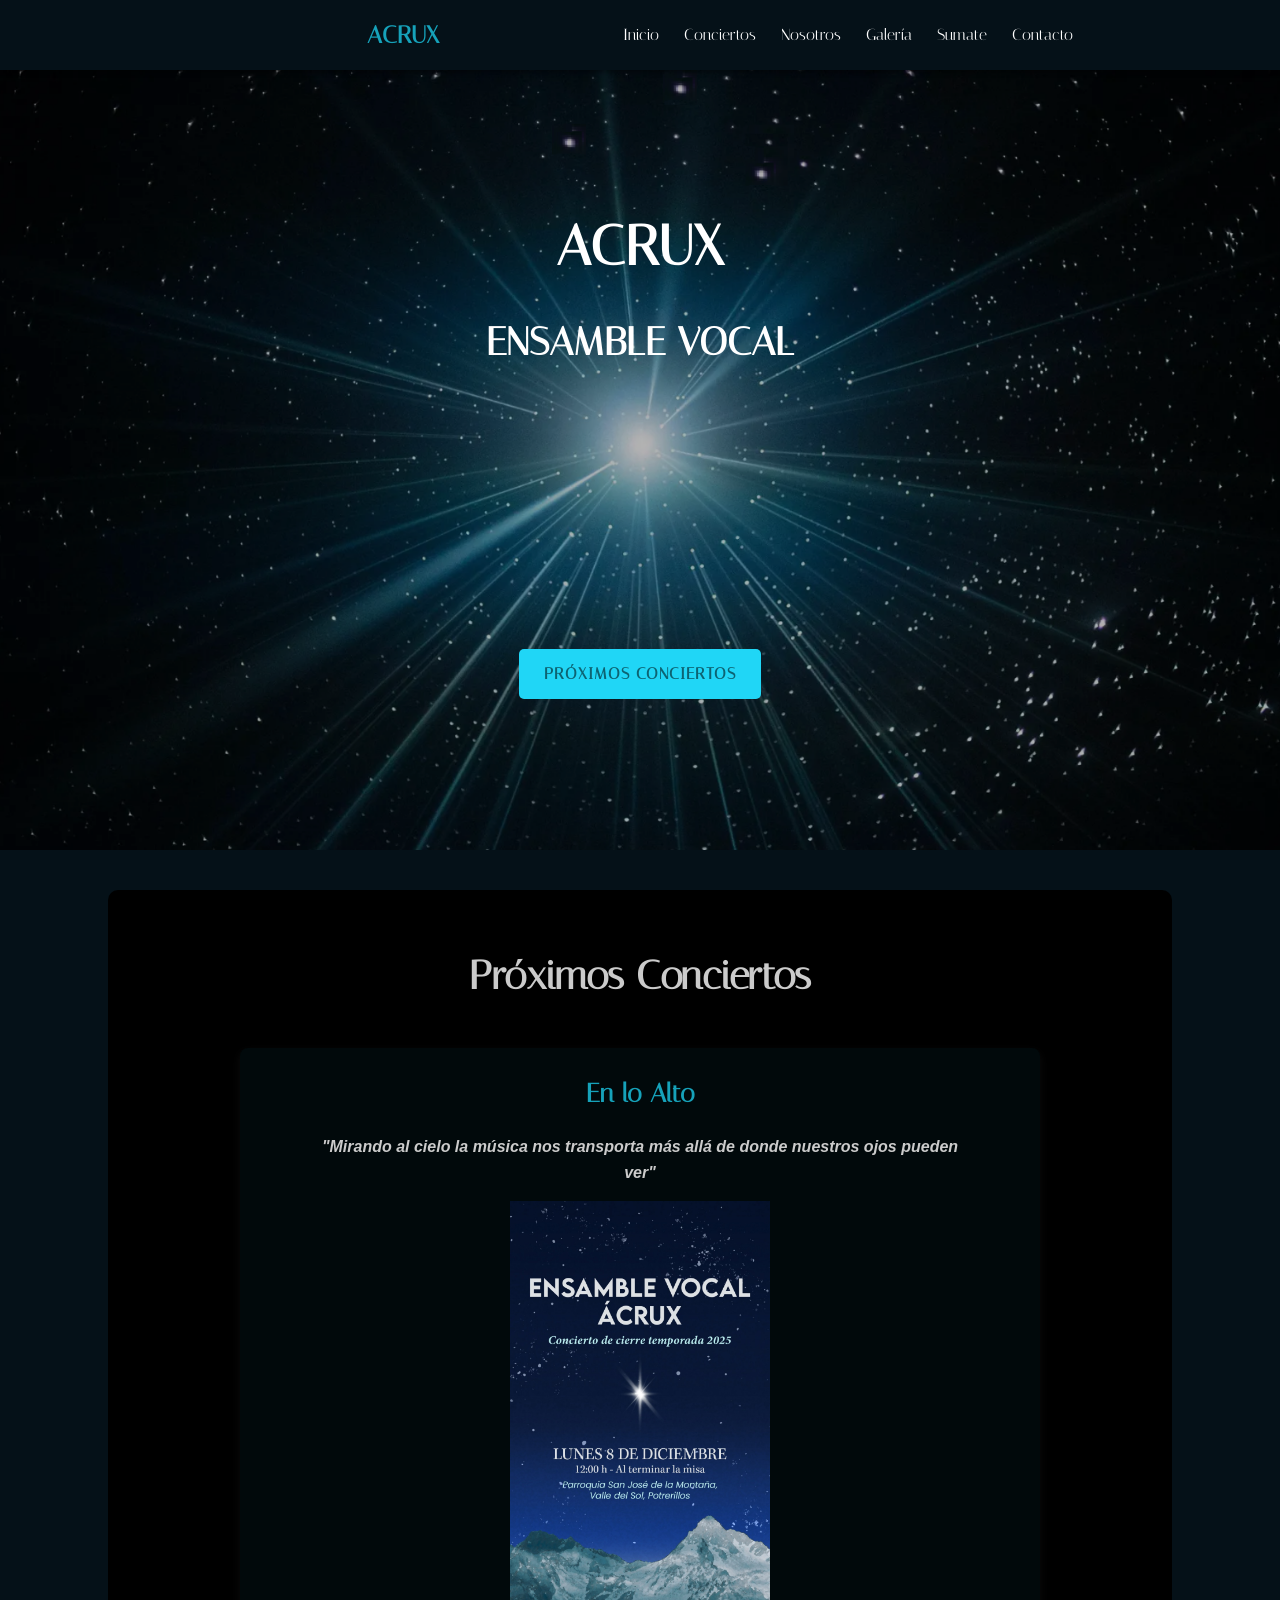
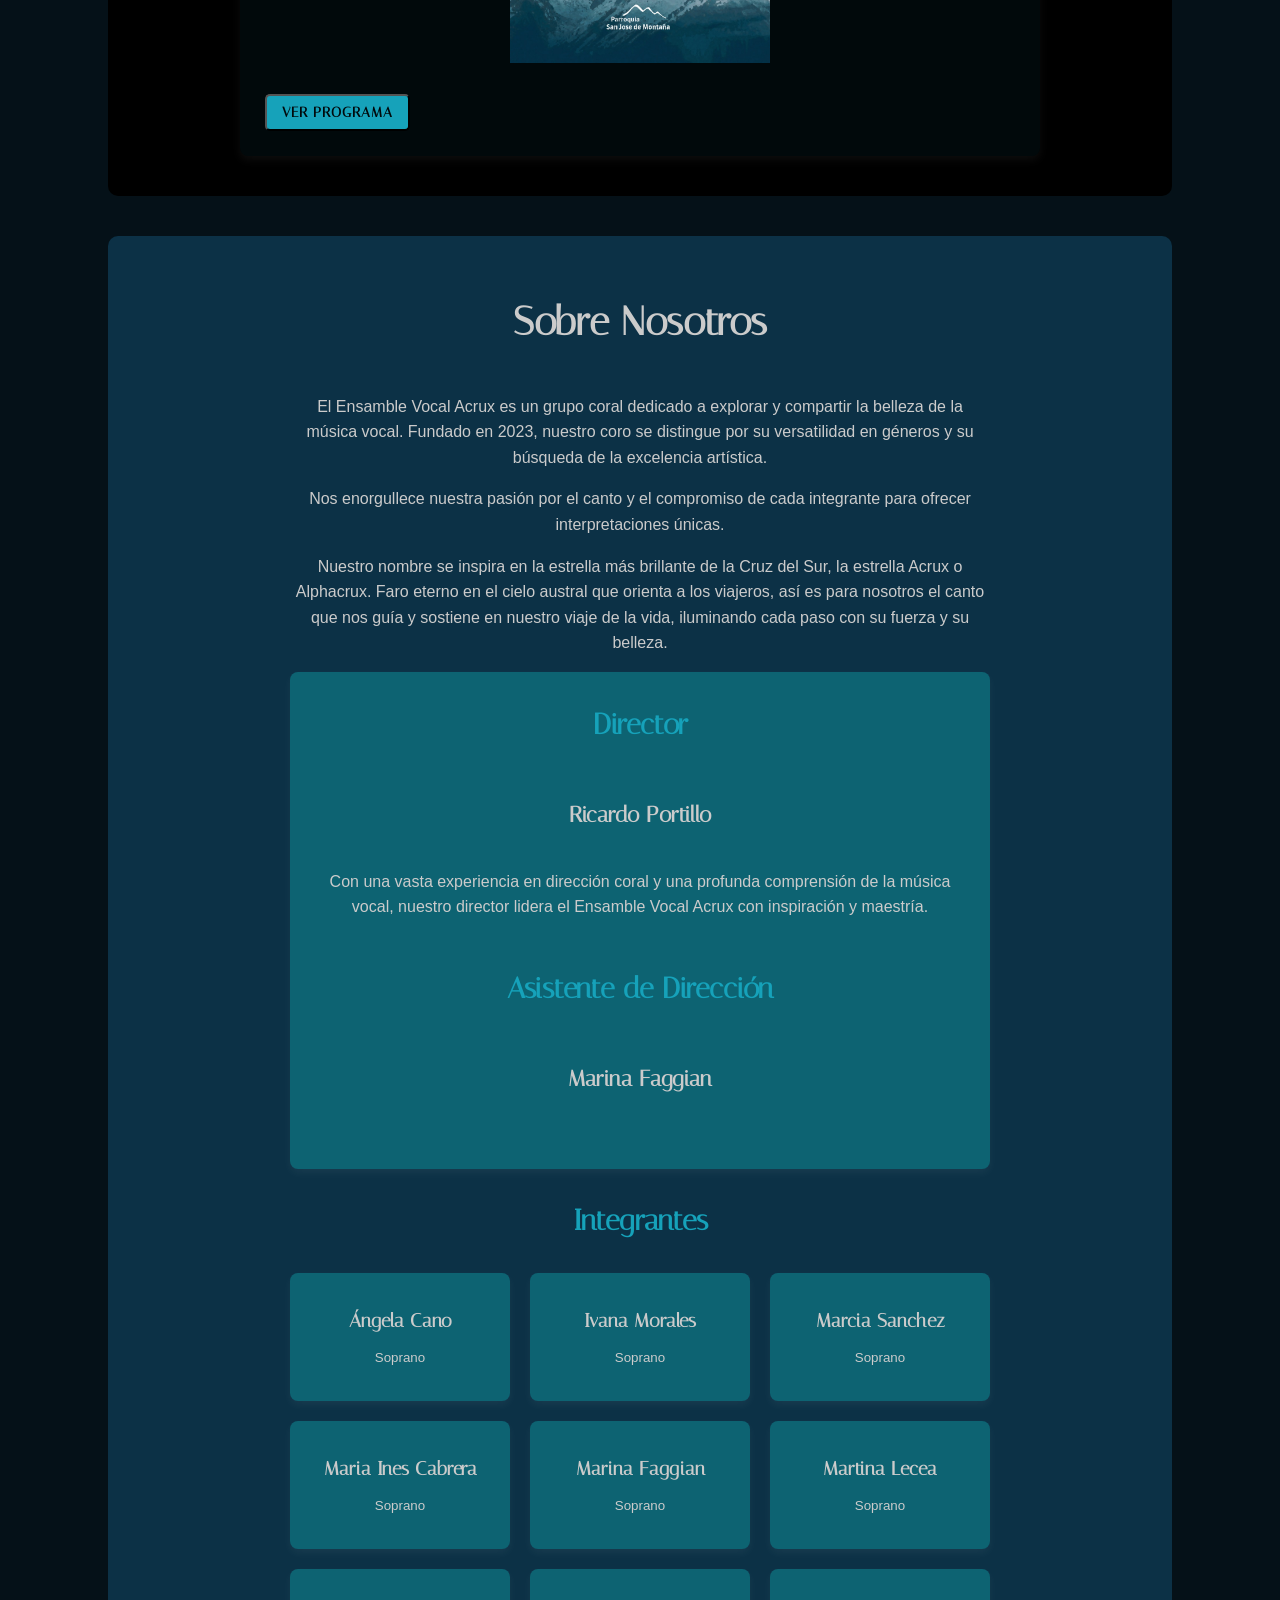
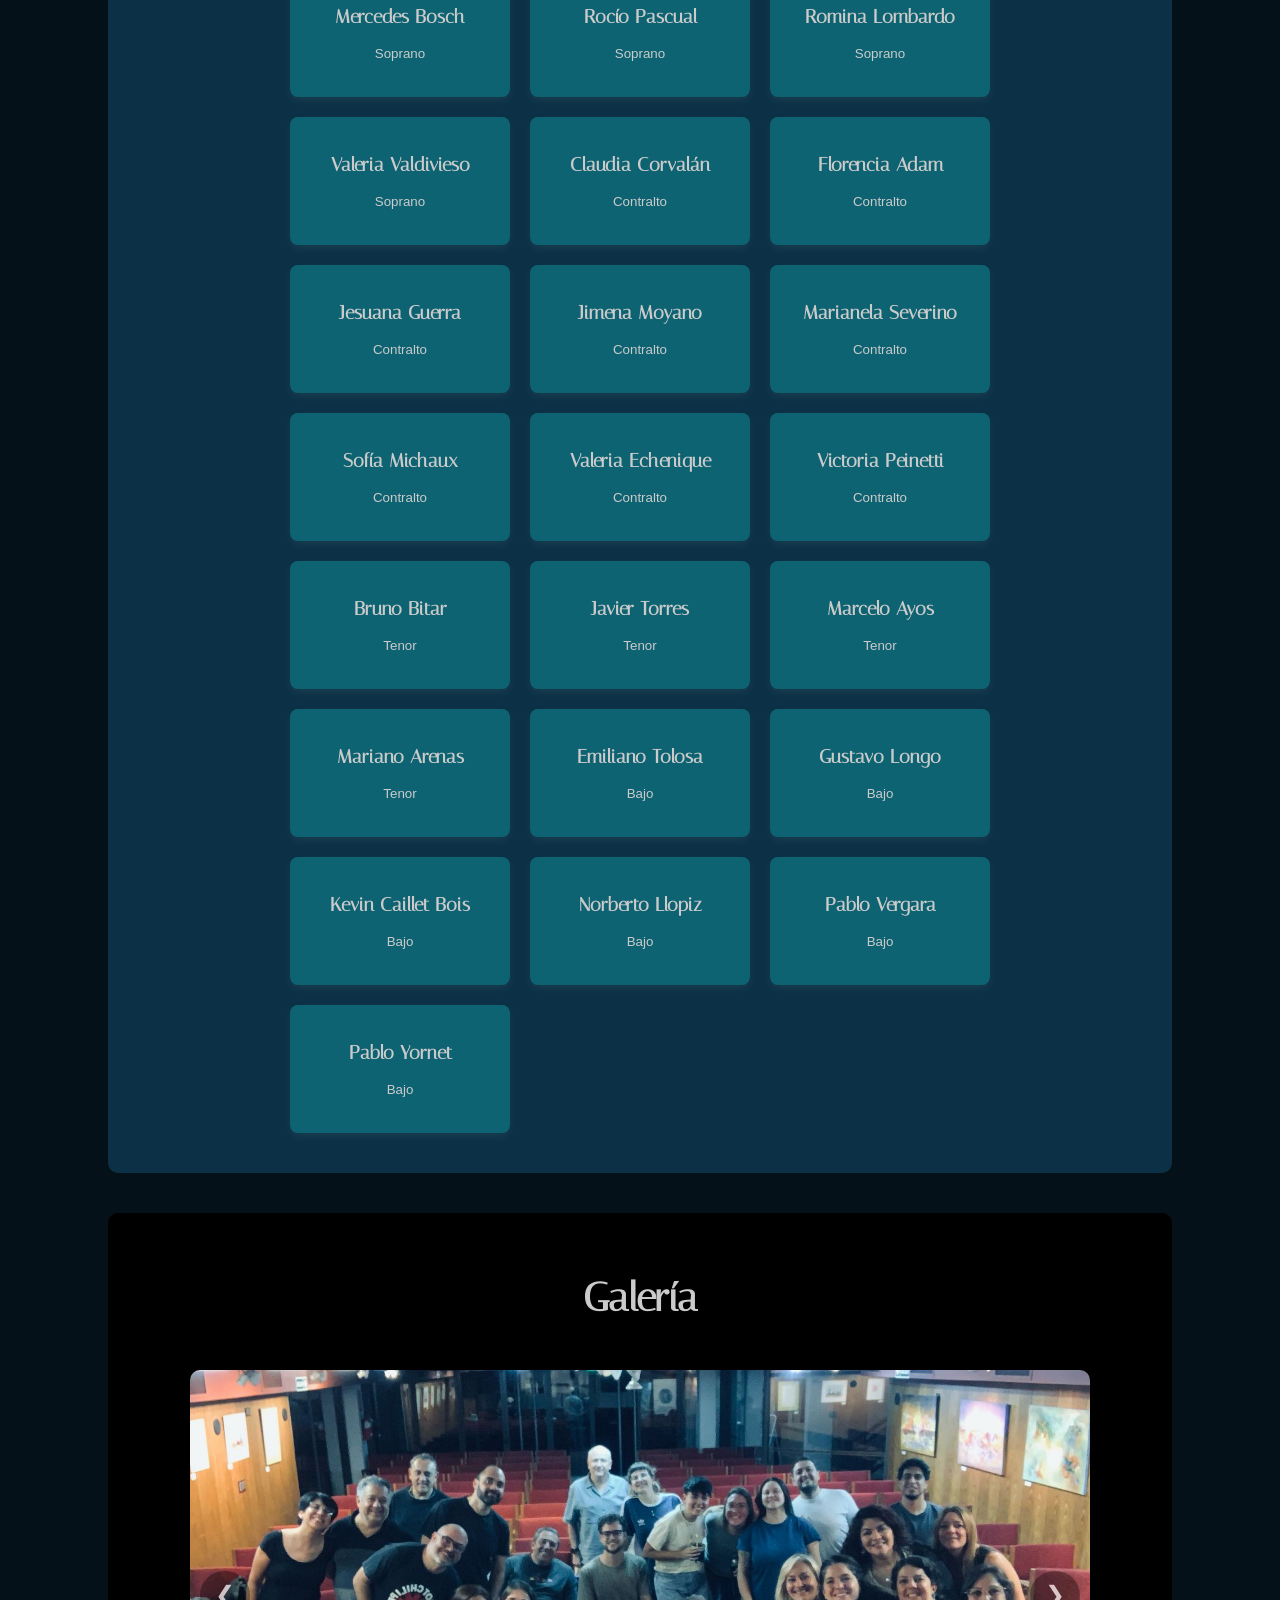
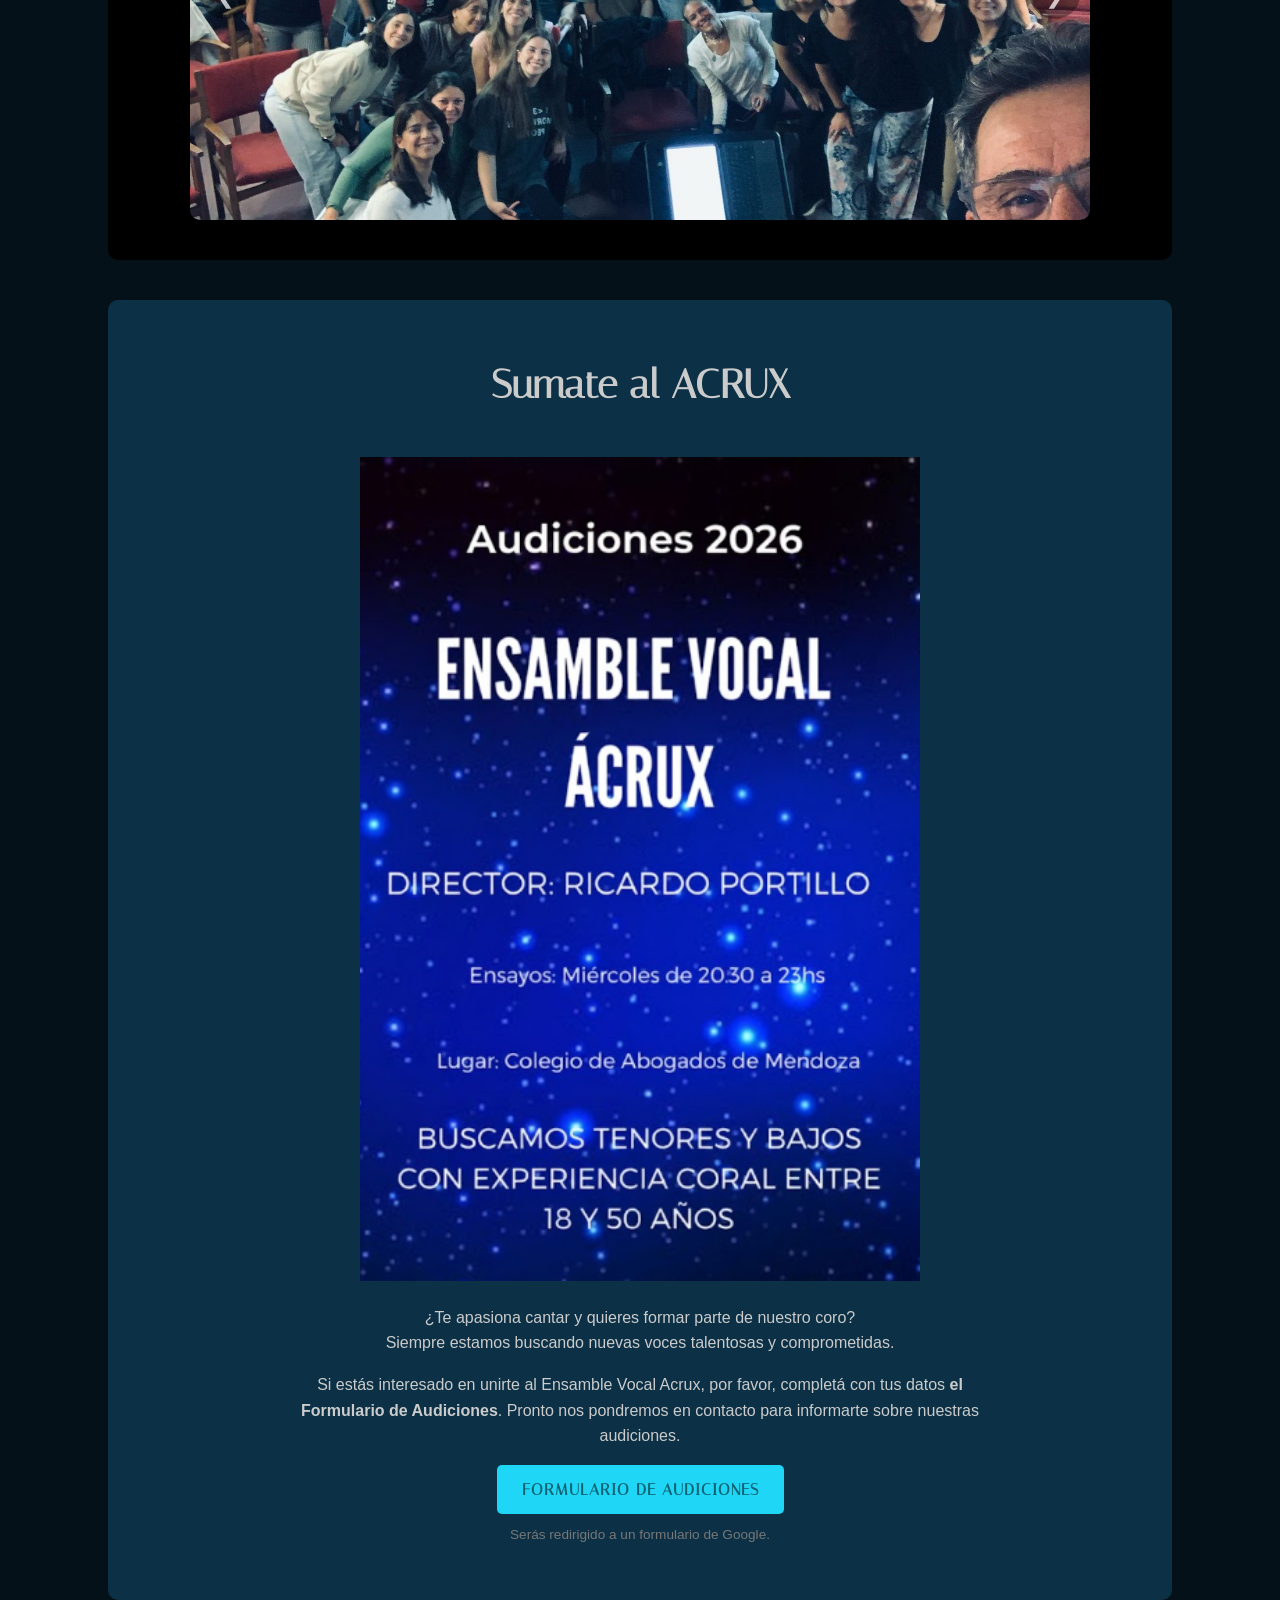
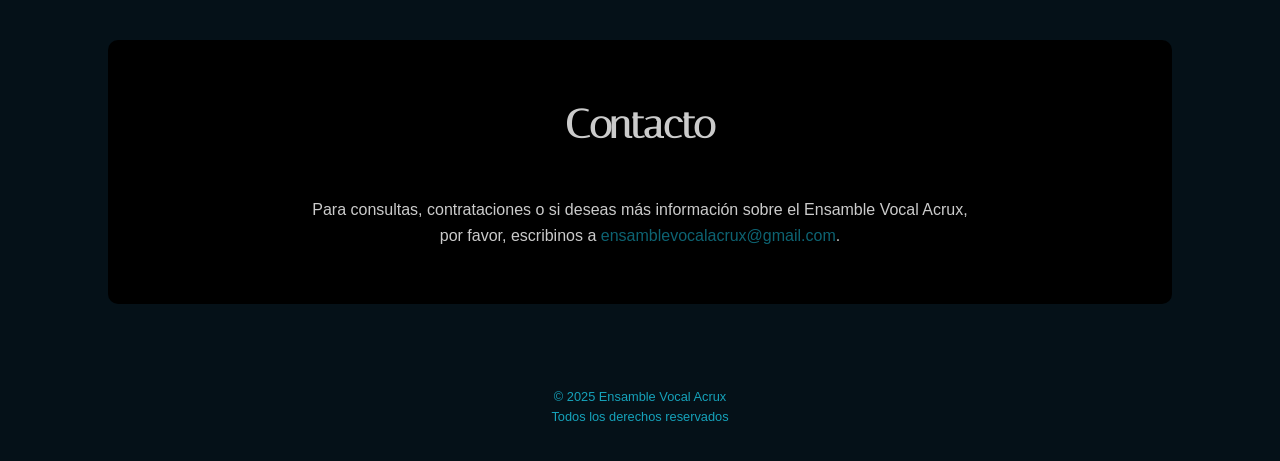
==== index.html @ a70d5f25 "Update index.html texto convocatoria" ====
<!DOCTYPE html>
<html lang="es">

<head>
    <meta charset="UTF-8">
    <meta name="viewport" content="width=device-width, initial-scale=1.0">
    <title>Ensamble Vocal Acrux</title>
    
    <link rel="preconnect" href="https://fonts.googleapis.com">
    <link rel="preconnect" href="https://fonts.gstatic.com" crossorigin>
    <link href="https://fonts.googleapis.com/css2?family=Italiana&display=swap" rel="stylesheet">
    <link rel="preconnect" href="https://fonts.googleapis.com">
    <link rel="preconnect" href="https://fonts.gstatic.com" crossorigin>
    <link
        href="https://fonts.googleapis.com/css2?family=Montserrat:wght@300;400;700&family=Open+Sans:wght@300;400&display=swap"
        rel="stylesheet">
    <link rel="stylesheet" href="https://cdnjs.cloudflare.com/ajax/libs/font-awesome/7.0.0/css/all.min.css" integrity="sha512-DxV+EoADOkOygM4IR9yXP8Sb2qwgidEmeqAEmDKIOfPRQZOWbXCzLC6vjbZyy0vPisbH2SyW27+ddLVCN+OMzQ==" crossorigin="anonymous" referrerpolicy="no-referrer" />
    <link rel="stylesheet" href="style.css">
</head>

<body>
    <header>
        <nav>
            <img src="" width="" alt="">
            <div class="logo">ACRUX</div>
            <ul>
                <li><a href="#inicio">Inicio</a></li>
                <li><a href="#proxConciertos">Conciertos</a></li>
                <li><a href="#sobre-nosotros">Nosotros</a></li>
                <li><a href="#galeria">Galería</a></li>
                <li><a href="#sumate">Sumate</a></li>
                <li><a href="#contacto">Contacto</a></li>
            </ul>
        </nav>
    </header>

    <main>
        <section id="inicio" class="hero">
            <div class="hero-content">
                <h1>ACRUX<br><small><small>ENSAMBLE VOCAL</small></small></h1>
                <div class="espacio"></div>
                <a href="#proxConciertos" class="btn">Próximos Conciertos</a>
            </div>
        </section>

        <a id="proxConciertos"></a>
        <section class="container">
            <h2>Próximos Conciertos</h2>
            <div class="conciertos">
                <div id="conciertos-list">
                    <p>Cargando conciertos...</p>
                </div>
            </div>

        </section>

        <section id="sobre-nosotros" class="container">
            <h2>Sobre Nosotros</h2>

            <div class="about-section">
                <p>El Ensamble Vocal Acrux es un grupo coral dedicado a explorar y compartir la belleza de la música
                    vocal.
                    Fundado en 2023, nuestro coro se distingue por su
                    versatilidad en géneros y su búsqueda de la excelencia artística.</p>
                <p>Nos enorgullece nuestra pasión por el canto y el compromiso de cada integrante para ofrecer
                    interpretaciones únicas.</p>
                <p>Nuestro nombre se inspira en la estrella más brillante de la Cruz del Sur, la estrella Acrux o Alphacrux. Faro eterno en el cielo austral que orienta a los viajeros, así es para nosotros el canto que nos guía y sostiene en nuestro viaje de la vida, iluminando cada paso con su fuerza y su belleza.</p>
                
                <div class="director-info">
                    <h3>Director</h3>
                    <p class="director-name">Ricardo Portillo</p>
                    <p>Con una vasta experiencia en dirección coral y una profunda comprensión de la música vocal,
                        nuestro director lidera el Ensamble Vocal Acrux con inspiración y maestría.</p>
                    <h3>Asistente de Dirección</h3>
                    <p class="director-name">Marina Faggian</p>
                    <p></p>
                </div>
            </div>

            <div class="about-section">
                <h3>Integrantes</h3>
                <div class="members-grid">

                </div>
            </div>
        </section>
        <section id="galeria" class="container">
            <h2>Galería</h2>
            <div class="carousel-container">
                <div class="carousel-slide">
                    <img src="images/galeria/coro3.jpeg" alt="Imagen 1">                    
                    <img src="images/galeria/coro0.jpg" alt="Imagen 2">
                    <img src="images/galeria/coro1.jpeg" alt="Imagen 3">
                    <img src="images/galeria/coro2a.jpg" alt="Imagen 4">
                    <img src="images/galeria/coro2b.jpg" alt="Imagen 5">
                    <img src="images/galeria/coro4.jpeg" alt="Imagen 6">                    
                    <img src="images/galeria/coro5.jpeg" alt="Imagen 7">
                    <img src="images/galeria/coro6.jpeg" alt="Imagen 8">
                    <img src="images/galeria/coro7.jpeg" alt="Imagen 9">
                    <img src="images/galeria/coro8.jpeg" alt="Imagen 10">
                    <img src="images/galeria/coro9.jpeg" alt="Imagen 11">
                    <img src="images/galeria/coro10.jpeg" alt="Imagen 12">
                    <img src="images/galeria/coro11.jpeg" alt="Imagen 13">
                    <img src="images/galeria/coro12.jpeg" alt="Imagen 14">
                    <img src="images/galeria/coro13.jpg" alt="Imagen 15">
                    <img src="images/galeria/coro14.jpg" alt="Imagen 16">
                </div>
                <button class="carousel-btn prev" aria-label="Anterior">&#10094;</button>
                <button class="carousel-btn next" aria-label="Siguiente">&#10095;</button>
            </div>
        </section>

        <section id="sumate" class="container">
            <h2>Sumate al ACRUX</h2>
            <div class="sumate">
                <div>
                    <img class="sumateConvImg" src="images/convocatorias/audiciones2026.2.png" alt="">
                    <p>¿Te apasiona cantar y quieres formar parte de nuestro coro? <br> Siempre estamos buscando nuevas
                        voces talentosas y comprometidas.</p>
                    <p>Si estás interesado en unirte al Ensamble Vocal Acrux, por favor, completá con tus datos <strong>el Formulario de
                        Audiciones</strong>. Pronto nos pondremos en contacto para informarte sobre nuestras audiciones.</p>                    
                    <a href="https://docs.google.com/forms/d/e/1FAIpQLSfHBq6HqZHbCFCKR9IESRVIc3D430a1etMzOOcEUjdro60svQ/viewform?usp=preview"
                        target="_blank" class="btn contact-btn">Formulario de
                        Audiciones</a>
                    <p class="small-text">Serás redirigido a un formulario de Google.</p>
                </div>
            </div>

        </section>

        <section id="contacto" class="container">
            <h2>Contacto</h2>
            <div class="contactoContenido">
                <p>Para consultas, contrataciones o si deseas más información sobre el Ensamble Vocal Acrux, <br>por
                    favor,
                    escribinos a <a href="mailto:ensamblevocalacrux@gmail.com">ensamblevocalacrux@gmail.com</a>.</p>
                <!--
                <p>Seguinos en <i class="fa-brands fa-square-instagram"></i> <a href="https://www.instagram.com/acrux.mendoza/" target="_blank">Instagram</a></p>
                -->
            </div>

        </section>
    </main>

    <footer>
        <p>© 2025 Ensamble Vocal Acrux <br>Todos los derechos reservados</p>
    </footer>

    <script src="script.js"></script>
</body>

</html>
---- style.css ----
/* Estilos Generales y Reset (mantener los mismos del anterior) */
:root {
    --primary-color: #0d6372; /* Azul oscuro */
    --secondary-color: #16A2BA; /* Azul medio */
    --accent-color: #20d6f6; /* Azul claro para detalles */
    --text-color: rgb(203, 203, 203);
    --light-gray: #0c3146;
    --background: #051118;
    --white: #01090b;
}

html {
    scroll-behavior: smooth;
}

body {
    font-family: 'Montserral', sans-serif;
    margin: 0;
    padding: 0;
    line-height: 1.6;
    color: var(--text-color);
    background-color: var(--background);
}

h1, h2, h3 {
    /*font-family: 'Montserrat', sans-serif;*/
    font-family: "Italiana", sans-serif;
    font-weight: 600;
    font-style: normal;
    /*color: var(--primary-color);*/
    margin-bottom: 0.8em;
}

h1 { font-size: 2.8em; }
h2 { font-size: 2.2em; }
h3 { font-size: 1.6em; }

a {
    color: var(--primary-color);
    text-decoration: none;
    transition: color 0.3s ease;
}

a:hover {
    color: var(--accent-color);
}

.container {
    width: 80%;
    margin: 40px auto;
    padding: 20px 20px 40px;
    max-width: 1200px;
    background-color: black;
    border-radius: 10px;
}

/* Header y Navegación */
header {
    font-family: "Italiana", sans-serif;
    font-weight: 400;
    font-style: normal;
    background-color: var(--background);
    padding: 1em 0;
    position: sticky;
    top: 0;
    z-index: 1000;
    box-shadow: 0 2px 5px rgba(0,0,0,0.4);
}

nav {
    display: flex;
    justify-content: space-around;
    align-items: center;
    width: 80%;
    margin: 0 auto;
    max-width: 1200px;
}

.logo {
    font-family: 'Italiana', sans-serif;
    font-weight: 700;
    font-size: 1.5em;
    color: var(--secondary-color);
}

nav ul {
    list-style: none;
    margin: 0;
    padding: 0;
    display: flex;
}

nav ul li {
    margin-left: 25px;
}

nav ul li a {
    color: white;
    font-weight: 400;
    padding: 5px 0;
    position: relative;
}

nav ul li a::after {
    content: '';
    position: absolute;
    width: 0;
    height: 2px;
    background: var(--accent-color);
    left: 0;
    bottom: -5px;
    transition: width 0.3s ease-in-out;
}

nav ul li a:hover::after {
    width: 100%;
}

/* Hero Section */
.hero {
    background: url(images/Estrella1.png) no-repeat center center/cover; /* Reemplaza con tu imagen de fondo */
    color: white;
    text-align: center;
    padding: 20px 40px 40px;
    height: 80vh; /* Ocupa el 80% de la altura de la ventana */
    display: flex;
    align-items: center;
    justify-content: center;
    position: relative;
}

.hero .espacio {
    height: 15rem;
}

.hero::before {
    content: '';
    position: absolute;
    top: 0;
    left: 0;
    right: 0;
    bottom: 0;
    background: rgba(0,0,0,0.3); /* Oscurece la imagen para que el texto resalte */
    z-index: 1;
}

.hero-content {
    position: relative;
    z-index: 2;
    max-width: 800px;
}

.hero h1 {
    font-size: 3.5em;
    margin: 0 0 0.5em;
}

.hero p {
    font-size: 1.3em;
    margin-bottom: 1.5em;
    color: var(--white);
}

.btn {
    font-family: "Italiana", sans-serif;
    font-weight: 600;
    font-style: normal;
    display: inline-block;
    background-color: var(--accent-color);
    color: var(--primary-color);
    padding: 12px 25px;
    border-radius: 5px;
    transition: background-color 0.3s ease, transform 0.2s ease;
    
    text-transform: uppercase;
    letter-spacing: 1px;
}

.btn:hover {
    background-color: var(--white);
    transform: translateY(-2px);
}

/* Secciones de Contenido */
section {
    padding: 60px;
}

section:nth-child(even) { /* Estilo para secciones pares */
    background-color: var(--light-gray);
}

section h2 {
    text-align: center;
    margin-bottom: 40px;
    font-size: 2.5em;
}

/* --- Sobre Nosotros --- */
#sobre-nosotros {
    text-align: center;
}

.about-section {
    /*margin-top: 50px;*/
    text-align: center;
    padding: 0 60px;
    max-width: 700px;
    margin: auto;
}

.about-section h3 {
    font-size: 1.8em;
    margin-bottom: 30px;
    color: var(--secondary-color);
}

.director-info {
    display: flex;
    flex-direction: column;
    align-items: center;
    max-width: 700px;
    margin: 0 auto 0px auto;
    padding: 0 20px 20px;
    background-color: var(--primary-color);
    border-radius: 8px;
    box-shadow: 0 4px 10px rgba(255, 255, 255, 0.05);
}

.director-name {
    font-family: 'Italiana';
    font-size: 1.4em;
    font-weight: 600;
    margin: 0;
    padding: 20px;
}

.profile-pic {
    width: 150px;
    height: 150px;
    border-radius: 50%;
    object-fit: cover;
    margin-bottom: 20px;
    border: 3px solid var(--accent-color);
}

.members-grid {
    display: grid;
    grid-template-columns: repeat(auto-fit, minmax(180px, 1fr));
    gap: 20px;
    /*margin-top: 30px;*/
}

.member-card {
    background-color: var(--primary-color);
    padding: 20px;
    border-radius: 8px;
    box-shadow: 0 4px 10px rgba(255, 255, 255, 0.05);
    text-align: center;
    font-size: smaller;
    line-height: 1.4em;
}

.member-name {
    font-family: 'Italiana';
    font-size: 1.4em;
    font-weight: 600;
}

.profile-pic-small {
    width: 100px;
    height: 100px;
    border-radius: 50%;
    object-fit: cover;
    margin-bottom: 10px;
    border: 2px solid var(--accent-color);
}

/* Conciertos */
.conciertos {
    display: flex;
    justify-content: center;
}

#conciertos-list {
    max-width: 800px;
    display: grid;
    gap: 20px;
    grid-template-columns: repeat(auto-fit, minmax(300px, 1fr));
}

.concierto-item {
    background-color: var(--white);
    padding: 25px;
    border-radius: 8px;
    box-shadow: 0 4px 10px rgba(255, 255, 255, 0.05);
    transition: transform 0.3s ease;
    position: relative; /* Para el botón "Ver Programa" */
}

.concierto-item:hover {
    transform: translateY(-5px);
}

.concierto-item h3 {
    color: var(--secondary-color);
    margin-top: 0;
    text-align: center;
}

.concierto-item h4 {
    text-align: center;
    margin: 0 3rem;
    font-style: italic;
}

.concierto-item .btn-programa {
    background-color: var(--secondary-color);
    color: var(--white);
    padding: 8px 15px;
    font-size: 0.9em;
    border-radius: 5px;
    margin-top: 15px;
    display: inline-block; /* Para que sea un botón */
}

.concierto-item .btn-programa:hover {
    background-color: var(--primary-color);
}

.programa-detail {
    margin-top: 15px;
    padding-top: 15px;
    /*border-top: 1px dashed var(--light-gray);*/
    display: none; /* Oculto por defecto */
}

.programa-detail ul {
    list-style: none;
    padding: 0;
    margin: 10px 0 0 0;
}

.programa-detail ul li {
    padding-top: 20px;
    margin-top: 20px;
    font-size: 0.95em;
    color: #bdbdbd;
    border-top: 1px solid var(--light-gray);
}


/* --- Carrusel de Galería --- */
.carousel-container {
    position: relative;
    max-width: 900px; /* Ancho máximo del carrusel */
    margin: 0 auto;
    overflow: hidden;
    border-radius: 10px;
    box-shadow: 0 8px 20px rgba(0,0,0,0.15);
}

.carousel-slide {
    display: flex;
    transition: transform 0.5s ease-in-out;
}

.carousel-slide img {
    width: 100%;
    flex-shrink: 0; /* Evita que las imágenes se encojan */
    height: 450px; /* Altura fija para las imágenes del carrusel */
    object-fit: cover; /* Recorta la imagen para que cubra el área */
}

.carousel-btn {
    position: absolute;
    top: 50%;
    transform: translateY(-50%);
    background-color: rgba(0,0,0,0.5);
    color: white;
    border: none;
    padding: 10px 15px;
    cursor: pointer;
    font-size: 1.5em;
    border-radius: 50%;
    opacity: 0.7;
    transition: opacity 0.3s ease;
    z-index: 10;
}

.carousel-btn:hover {
    opacity: 1;
}

.carousel-btn.prev {
    left: 10px;
}

.carousel-btn.next {
    right: 10px;
}
/* Sumate */
.sumate {
    margin: auto;
    text-align: center;
    max-width: 700px;
}

.sumateConvImg {
    width: 80%;
}

/* Contacto */
.contactoContenido {
    max-width: 700px;
    text-align: center;
    margin: auto;
}

#contacto .contact-btn {
    margin-top: 20px;
    padding: 15px 30px;
    font-size: 1.1em;
}

.small-text {
    font-size: 0.85em;
    color: #777;
    margin-top: 10px;
}


/* Footer (mantener los mismos del anterior) */
footer {
    background-color: var(--background);
    color: var(--secondary-color);
    text-align: center;
    padding: 20px 0;
    font-size: 0.8em;
    margin-top: 50px;
}

/* Responsive Design (mantener y ajustar si es necesario) */
@media (max-width: 768px) {
    nav {
        flex-direction: column;
    }

    nav ul {
        margin-top: 15px;
        flex-wrap: wrap;
        justify-content: center;
    }

    nav ul li {
        margin: 0 10px 10px 10px;
    }

    .hero h1 {
        font-size: 2.5em;
    }

    .hero p {
        font-size: 1em;
    }

    .container {
        width: 90%;
        margin: 30px auto;
    }

    section h2 {
        font-size: 2em;
    }

    .director-info {
        padding: 15px;
    }

    .members-grid {
        grid-template-columns: repeat(auto-fit, minmax(140px, 1fr)); /* Ajuste para móviles */
    }

    .carousel-slide img {
        height: 300px; /* Altura más pequeña en móviles */
    }
}
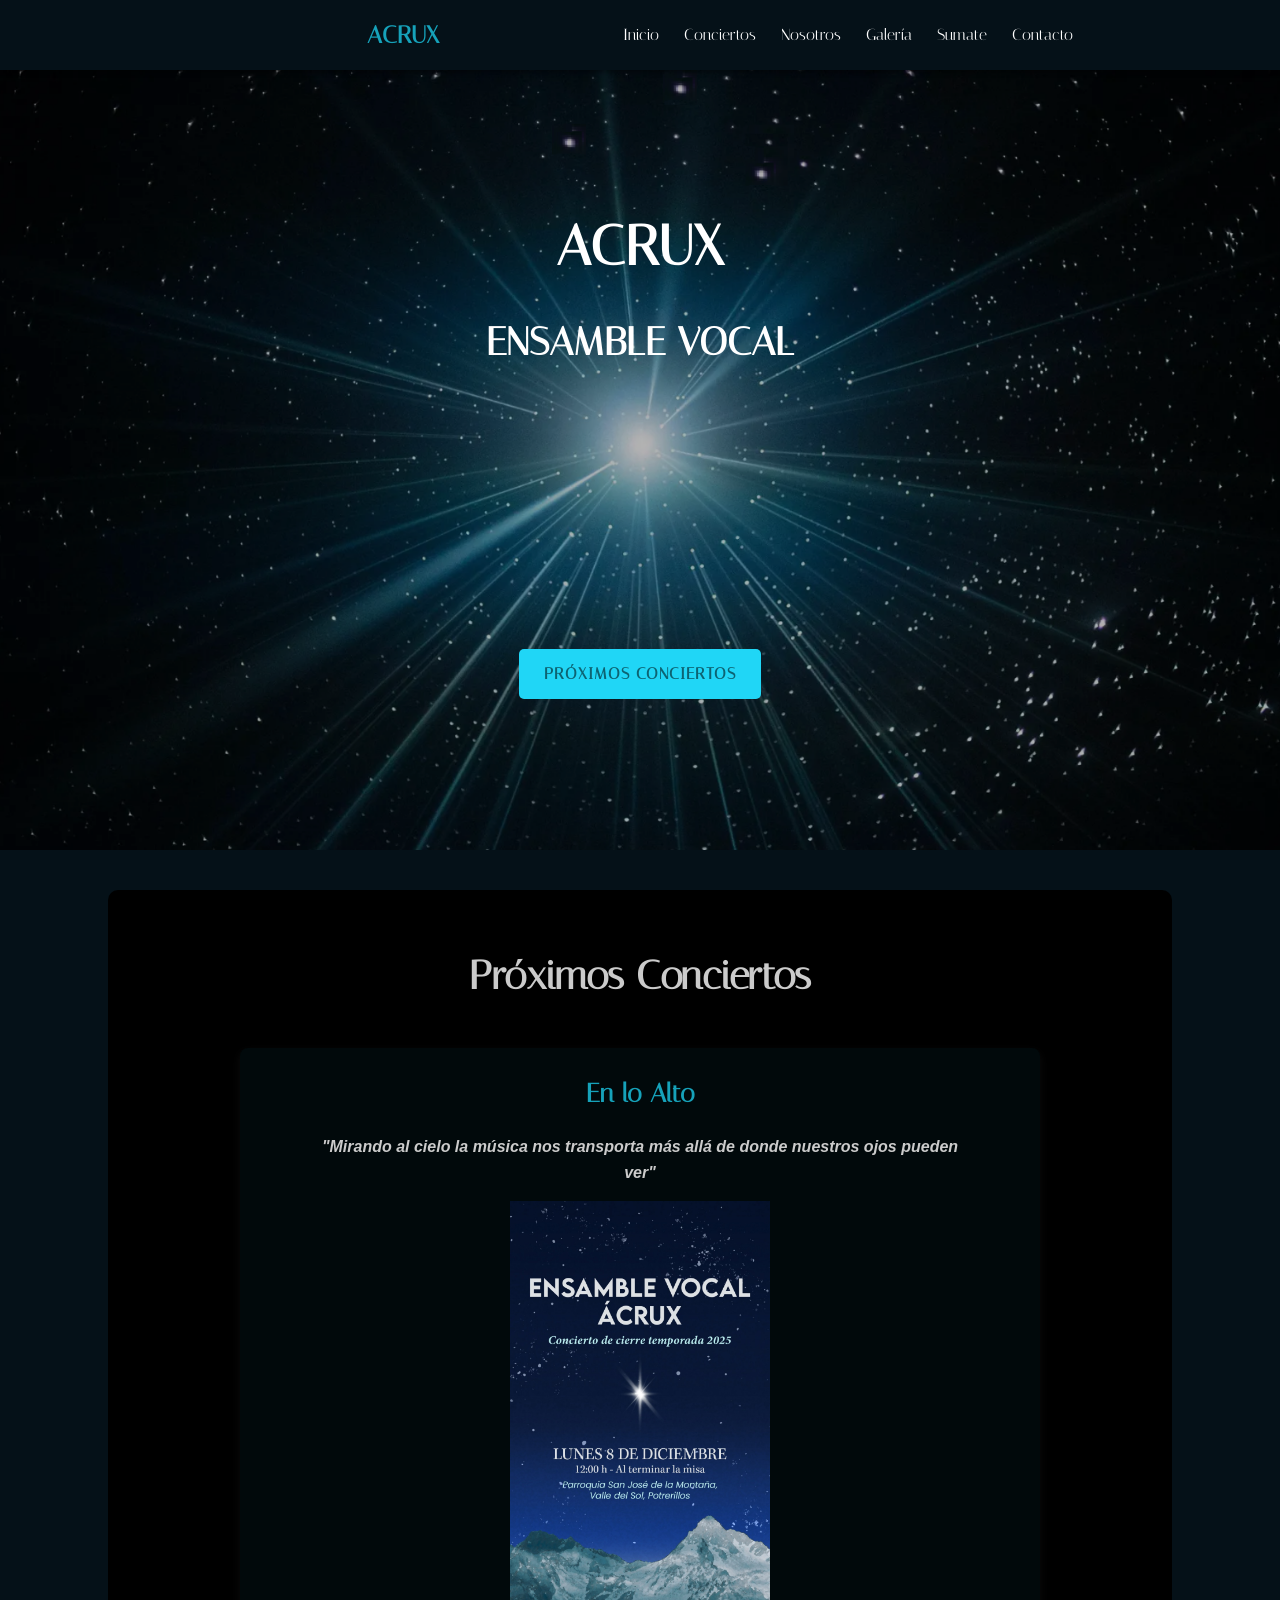
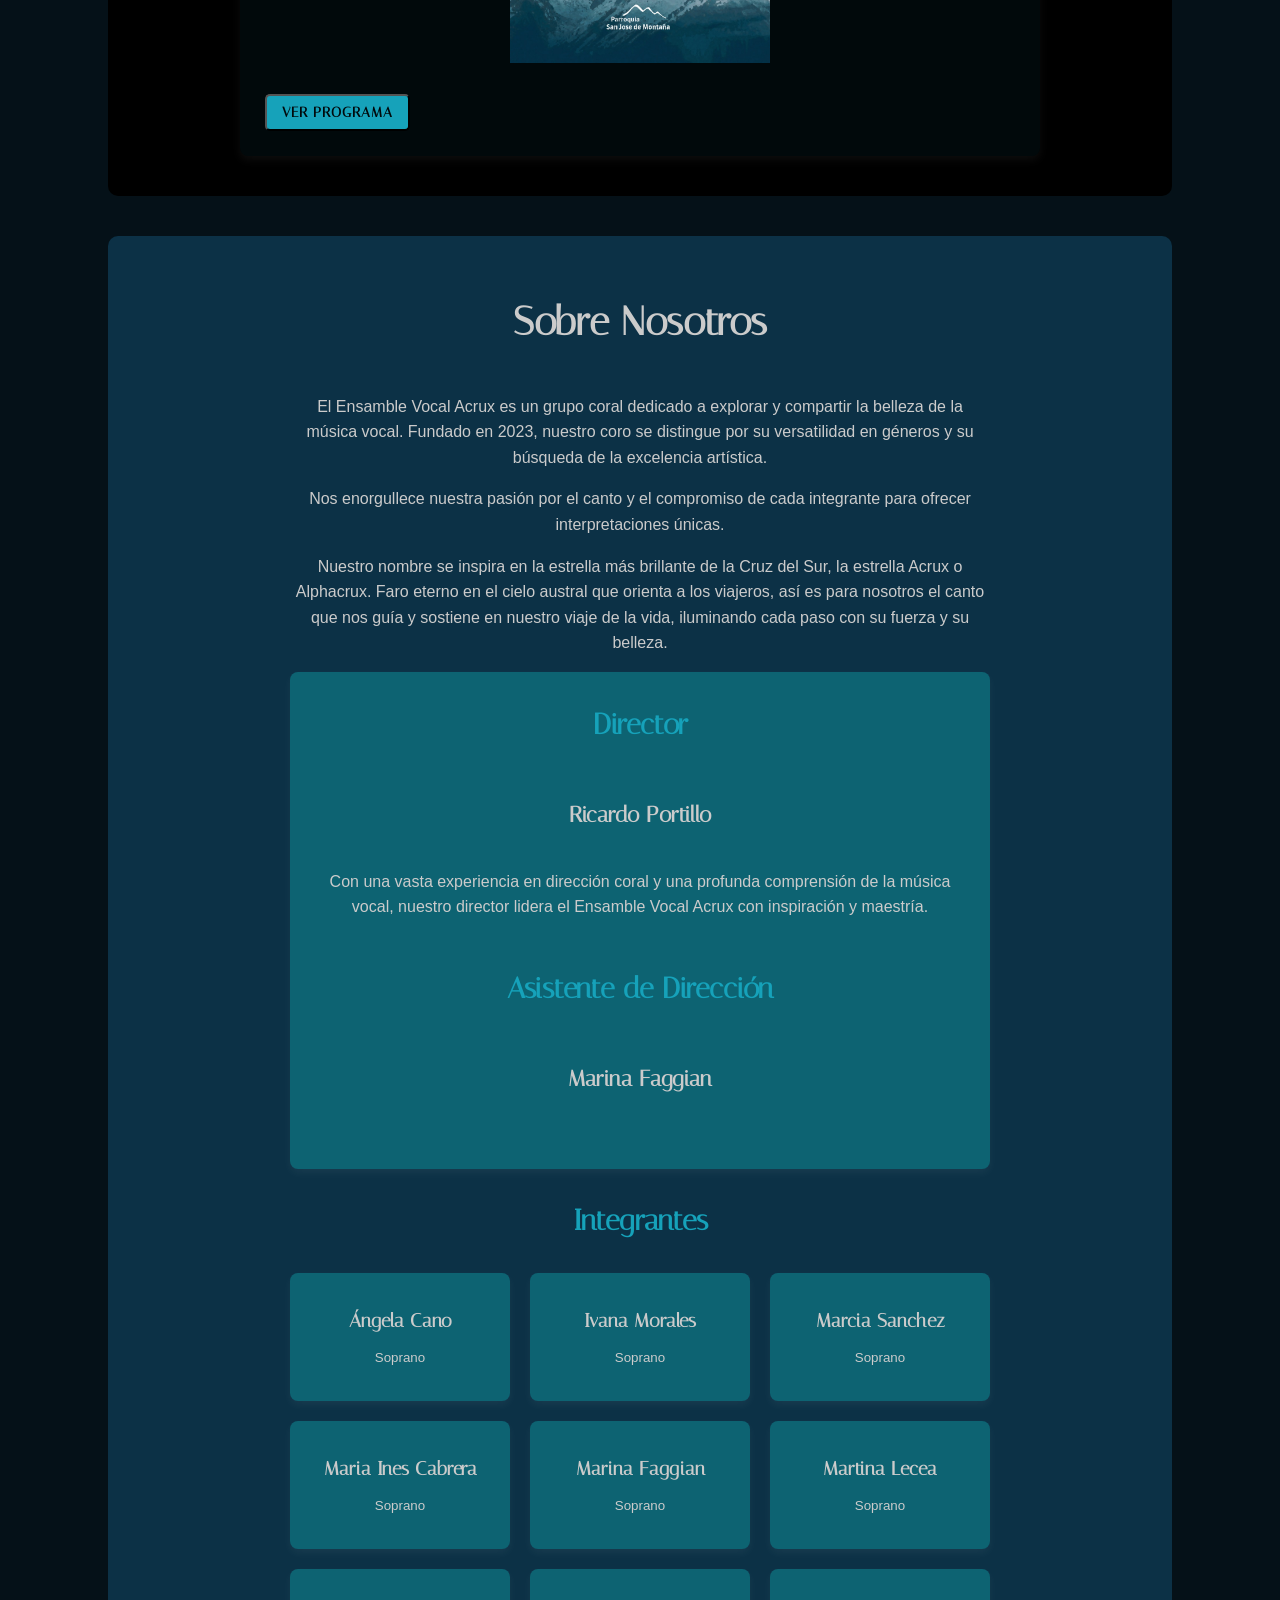
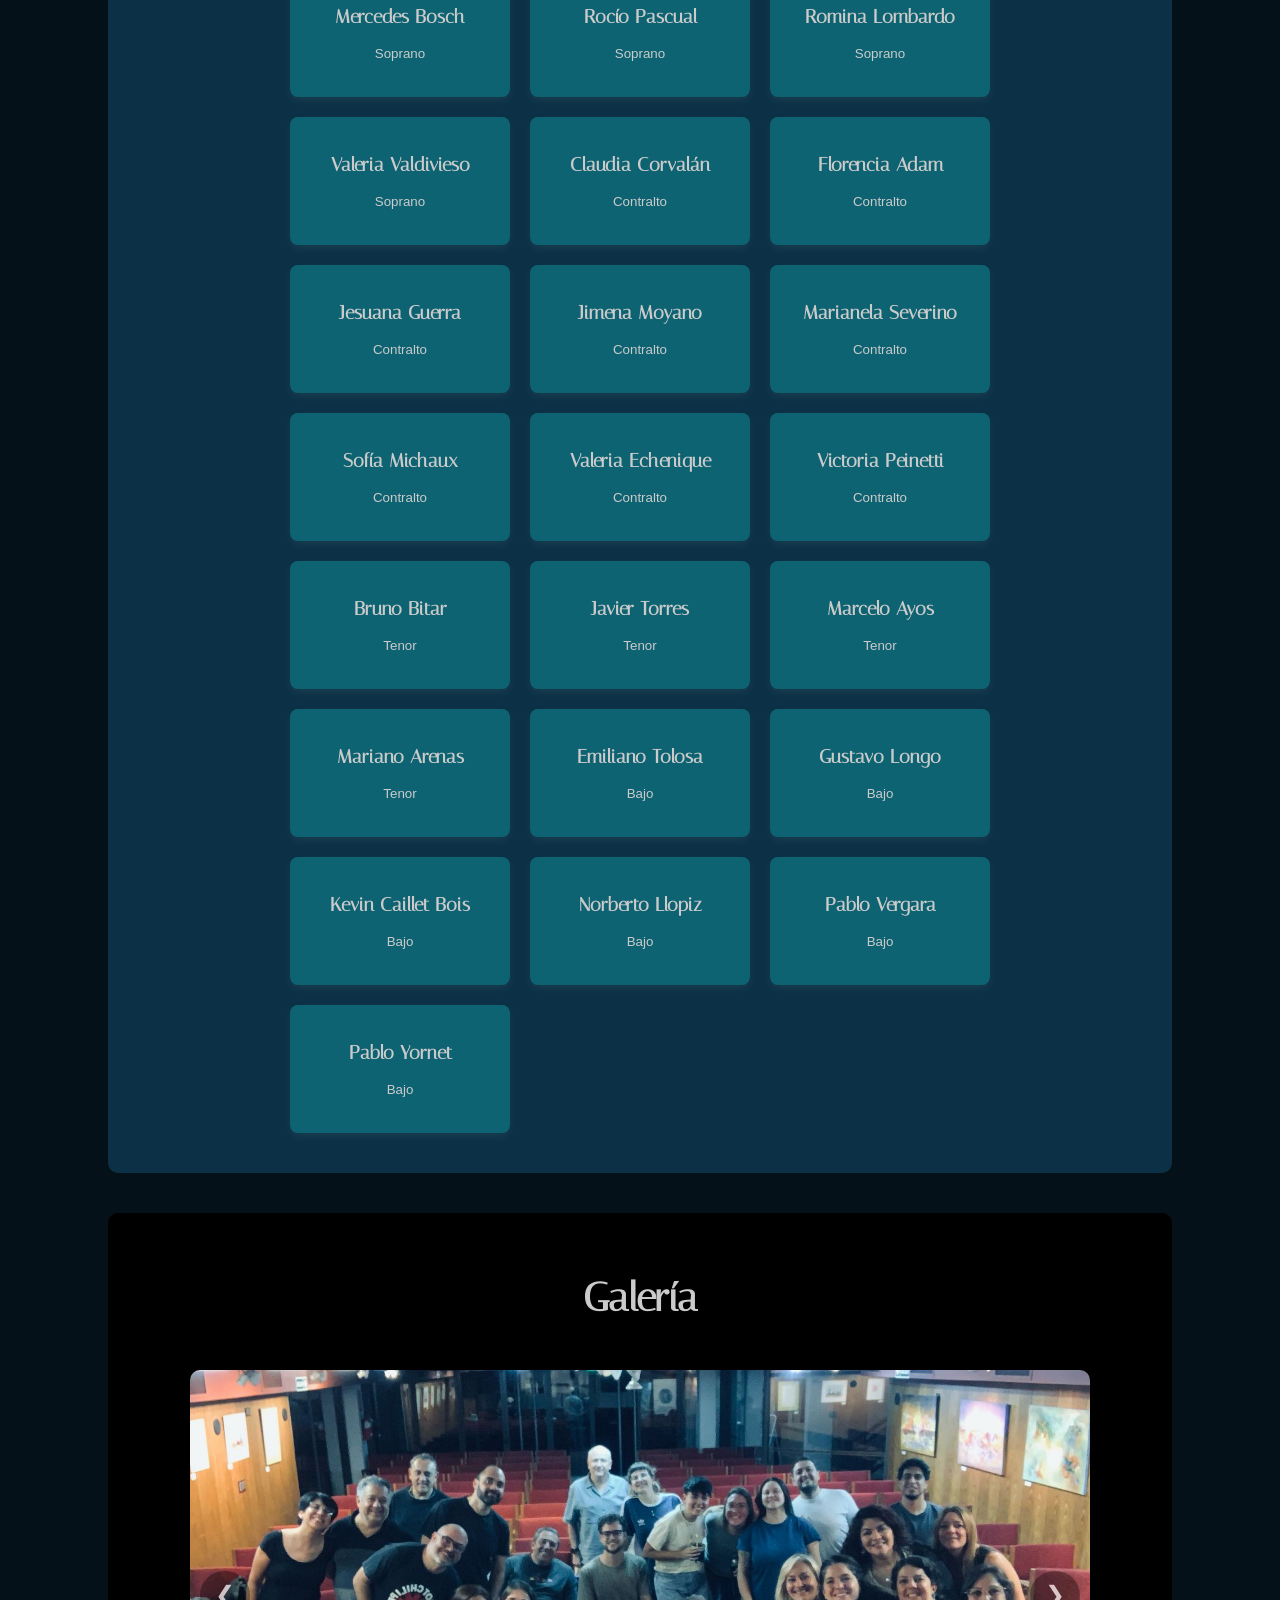
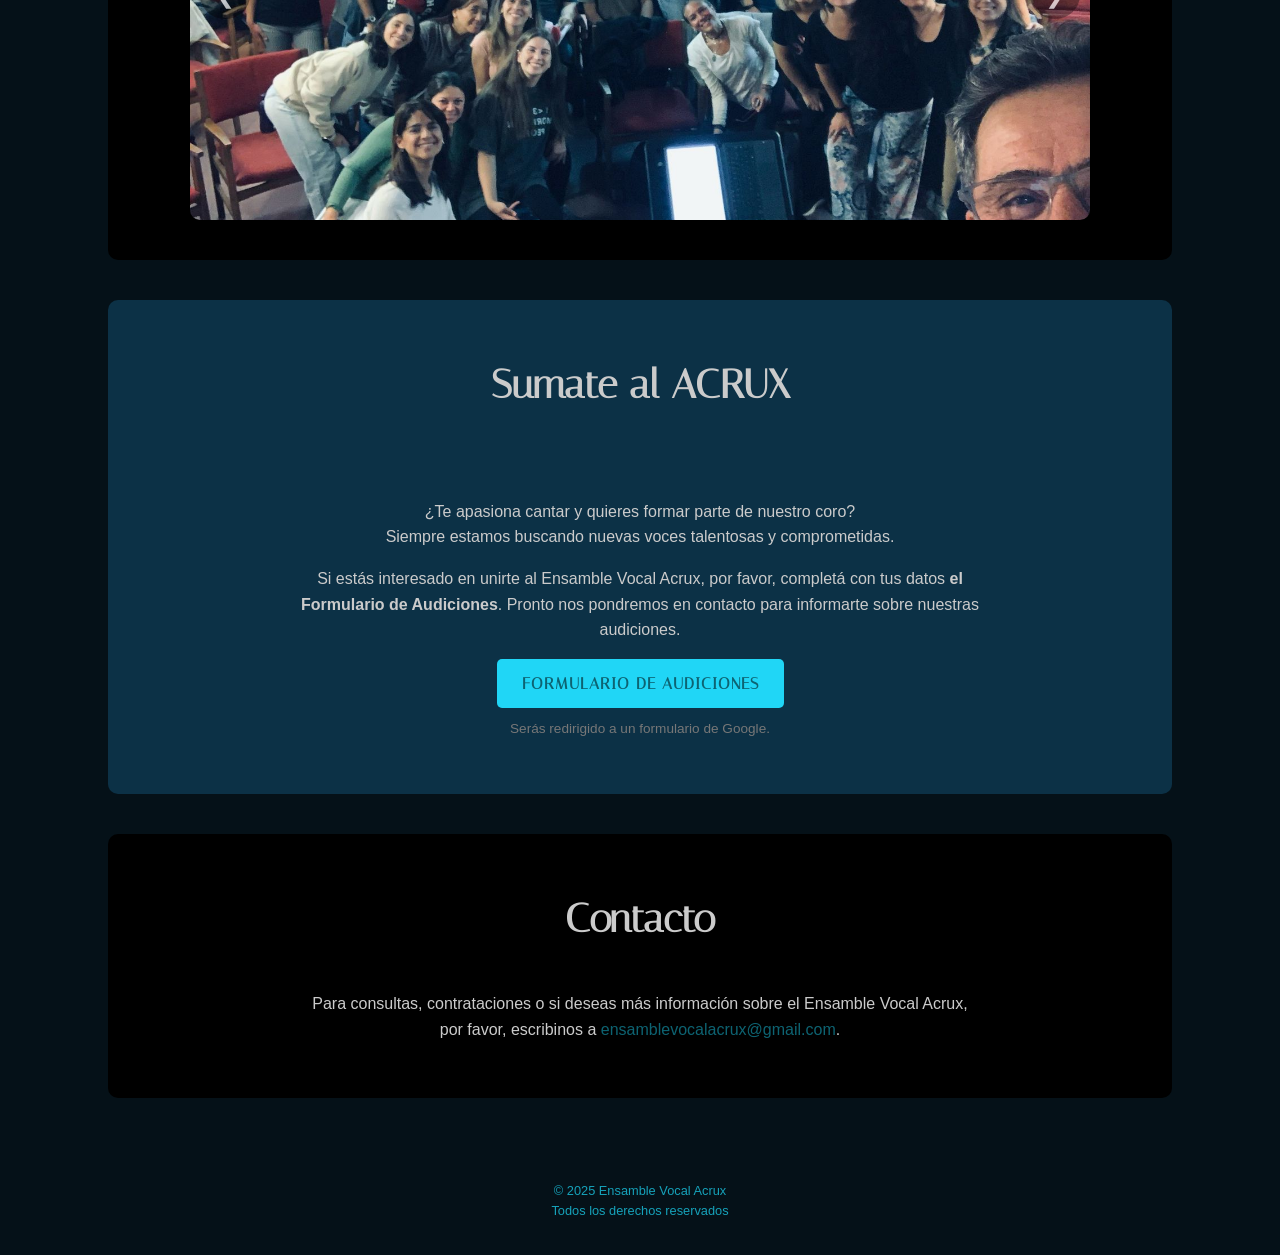
==== commit 1fcea9c9: "Update index.html" ====
--- a/index.html
+++ b/index.html
@@ -104,6 +104,9 @@
                     <img src="images/galeria/coro12.jpeg" alt="Imagen 14">
                     <img src="images/galeria/coro13.jpg" alt="Imagen 15">
                     <img src="images/galeria/coro14.jpg" alt="Imagen 16">
+                    <img src="images/galeria/coro15.jpg" alt="Imagen 17">
+                    <img src="images/galeria/coro16.jpg" alt="Imagen 18">
+                    <img src="images/galeria/coro17.jpg" alt="Imagen 19">
                 </div>
                 <button class="carousel-btn prev" aria-label="Anterior">&#10094;</button>
                 <button class="carousel-btn next" aria-label="Siguiente">&#10095;</button>
@@ -114,7 +117,7 @@
             <h2>Sumate al ACRUX</h2>
             <div class="sumate">
                 <div>
-                    <img class="sumateConvImg" src="images/convocatorias/audiciones2026.2.png" alt="">
+                    <img class="sumateConvImg" src="images/convocatorias/audiciones2026.3.png" alt="">
                     <p>¿Te apasiona cantar y quieres formar parte de nuestro coro? <br> Siempre estamos buscando nuevas
                         voces talentosas y comprometidas.</p>
                     <p>Si estás interesado en unirte al Ensamble Vocal Acrux, por favor, completá con tus datos <strong>el Formulario de
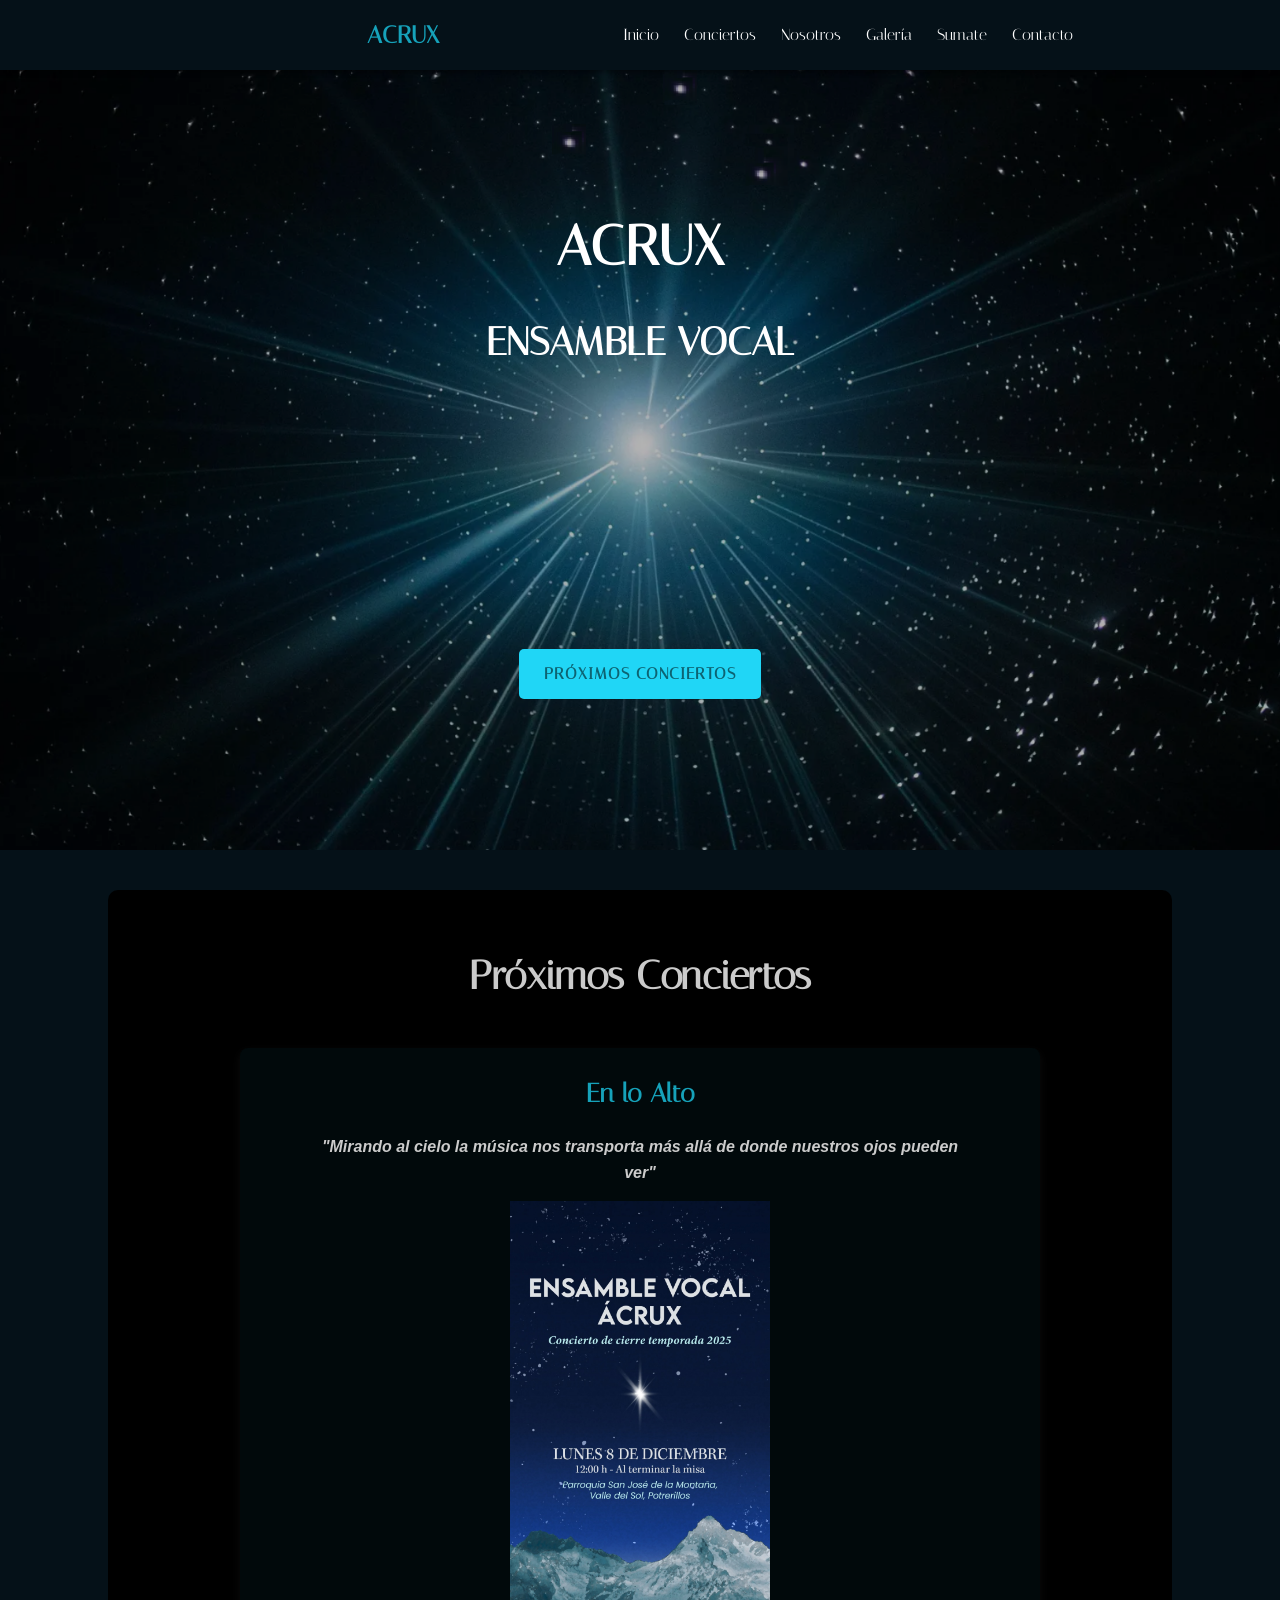
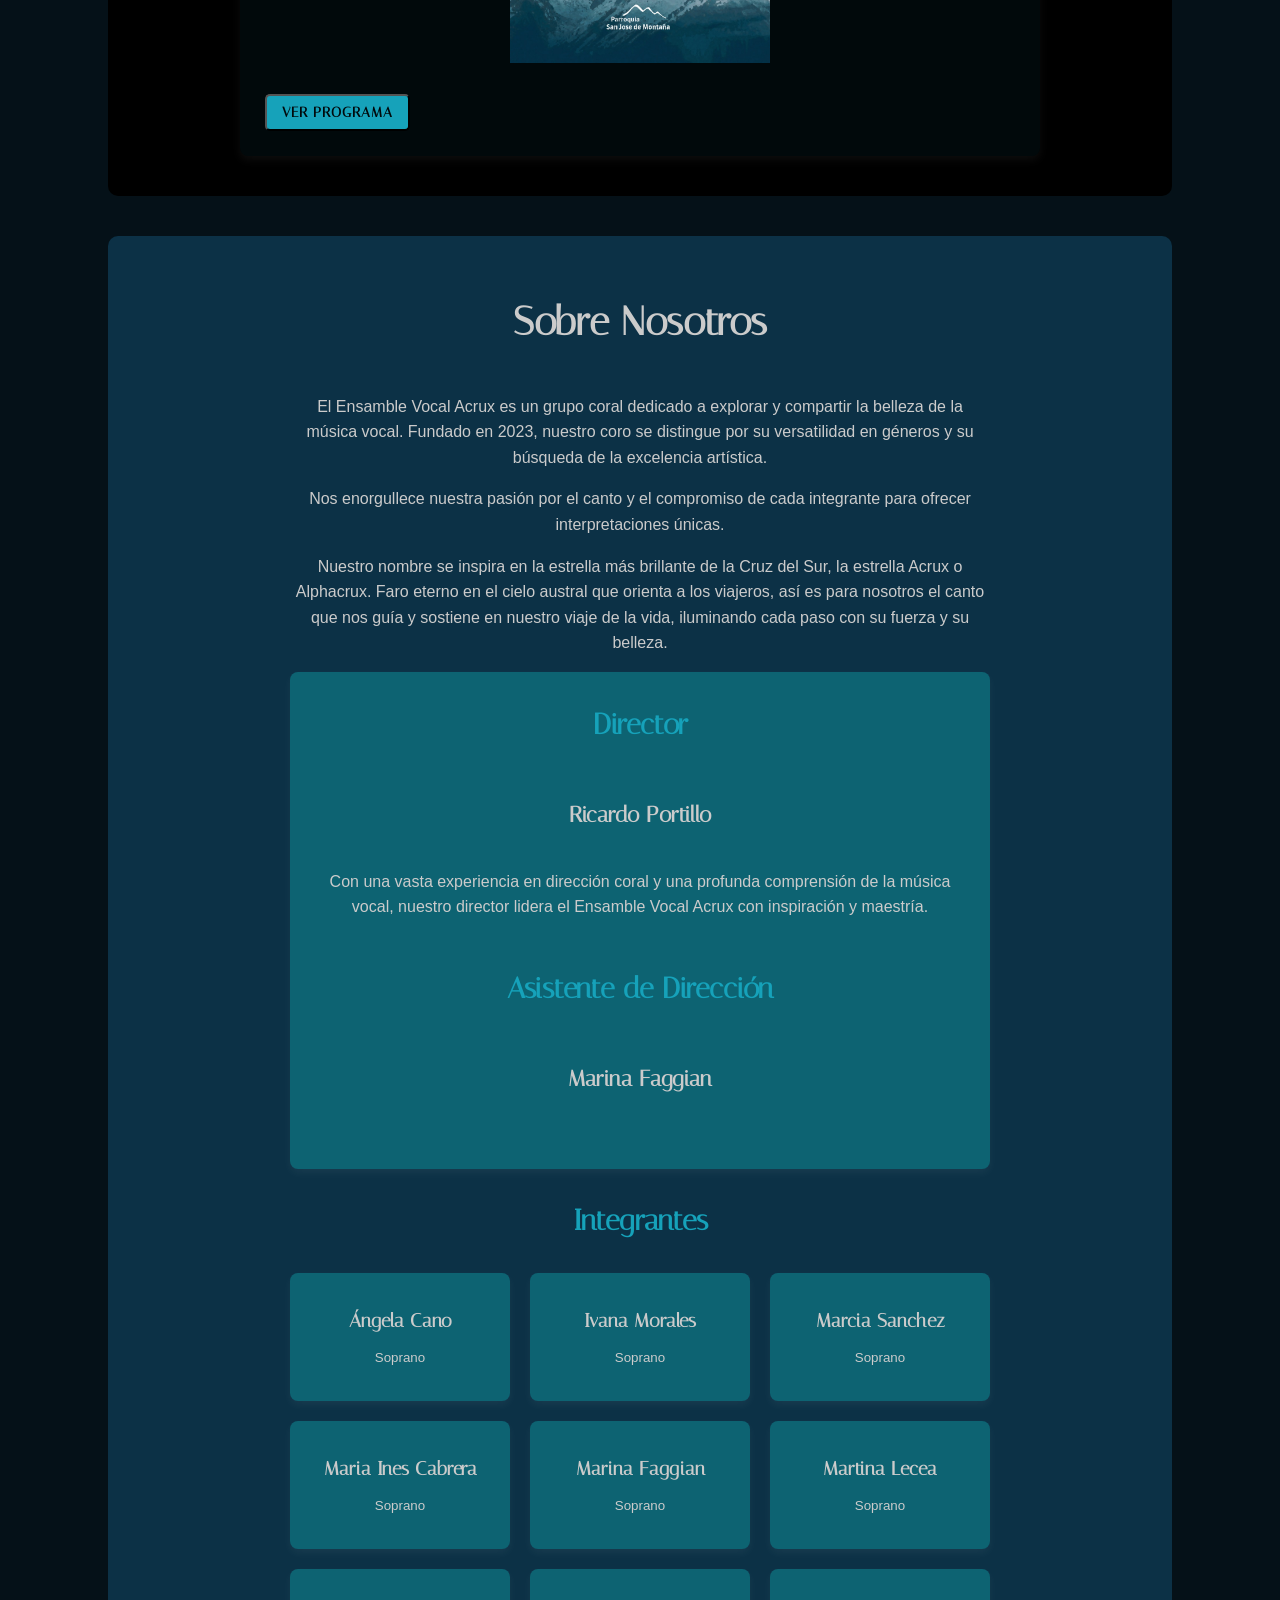
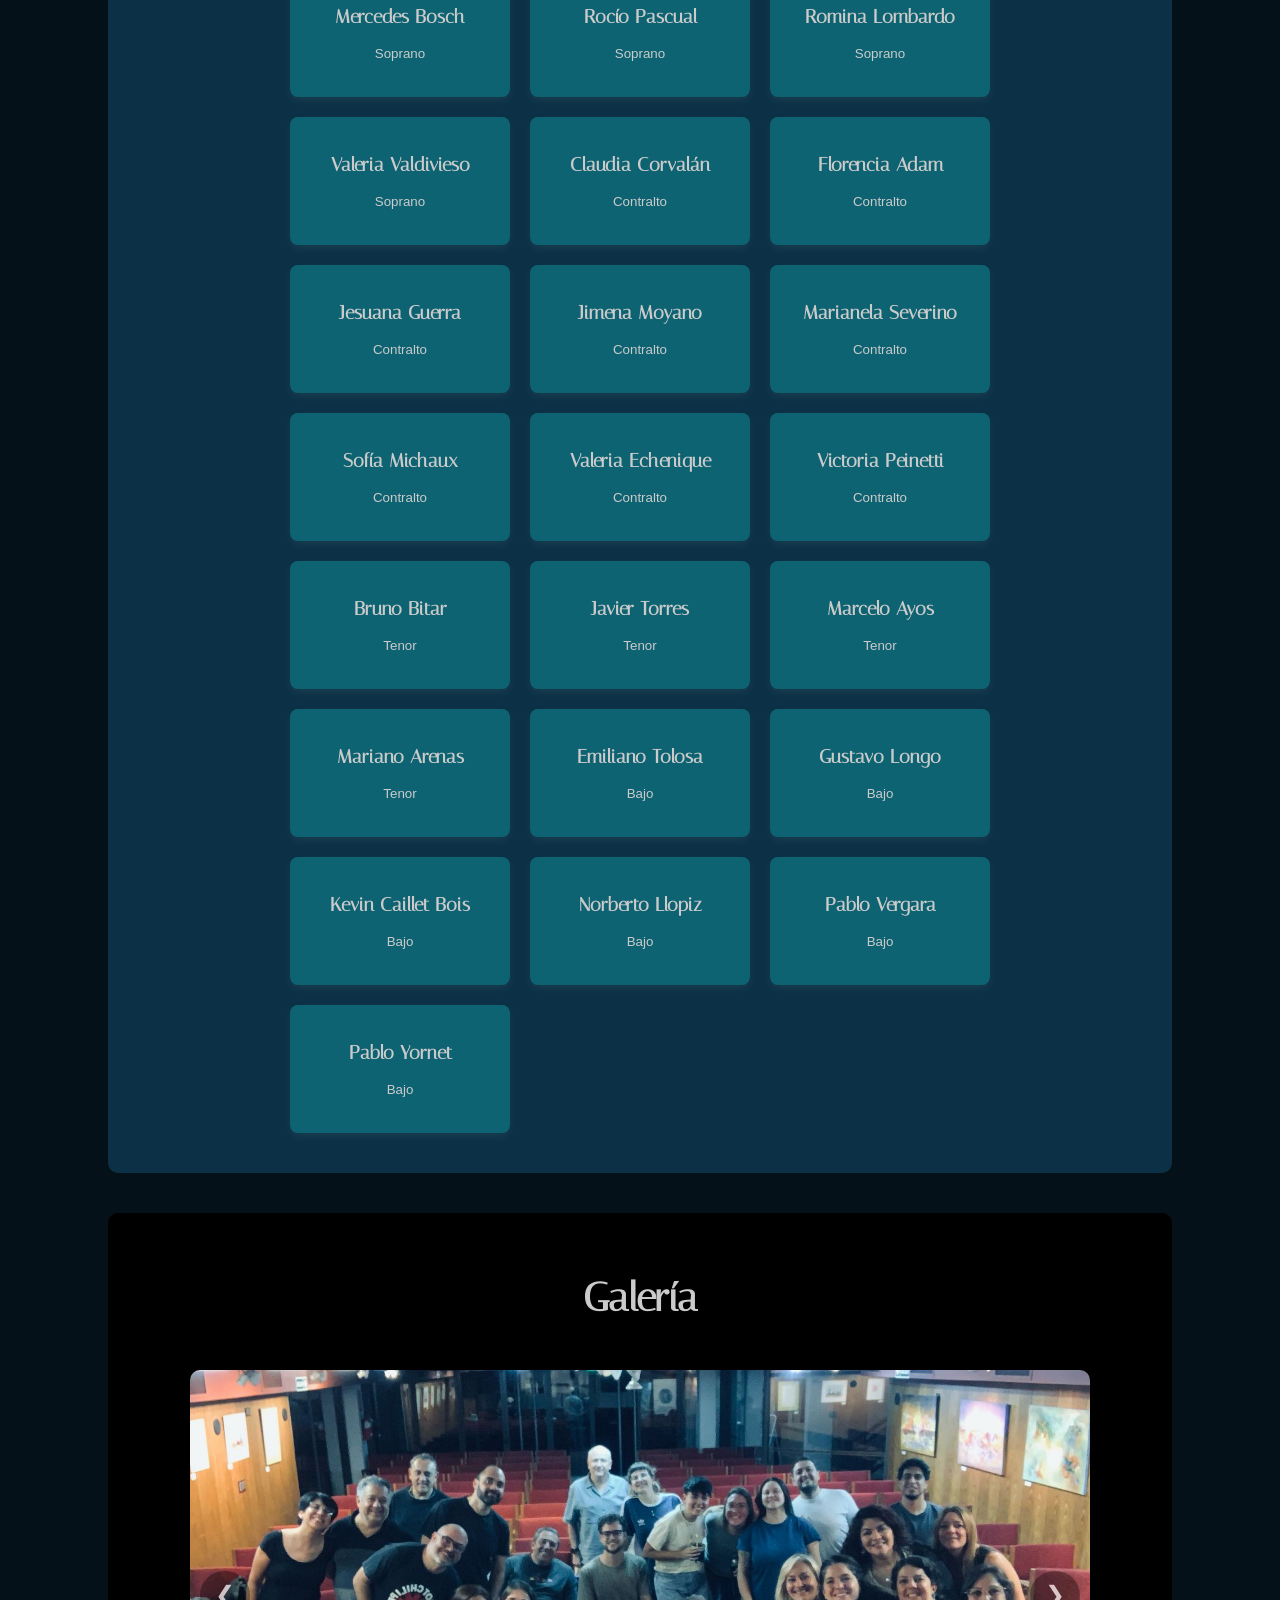
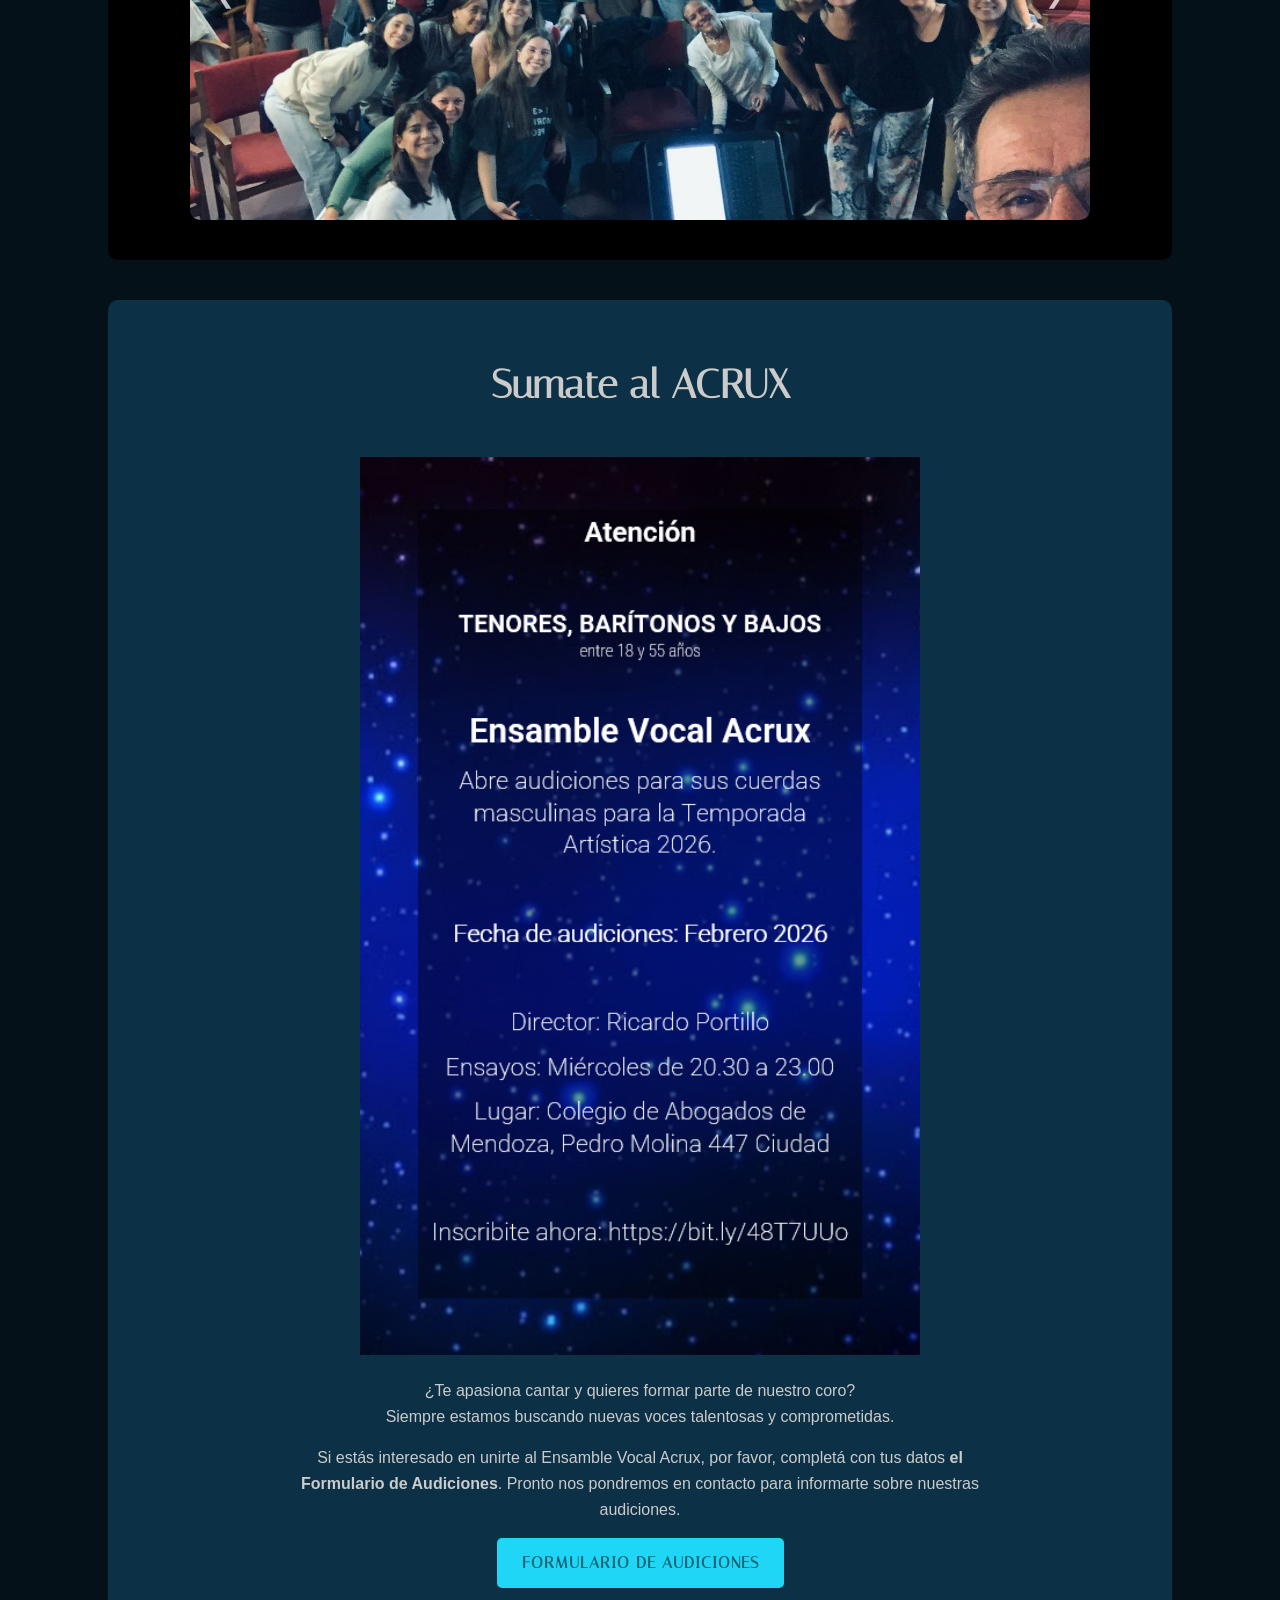
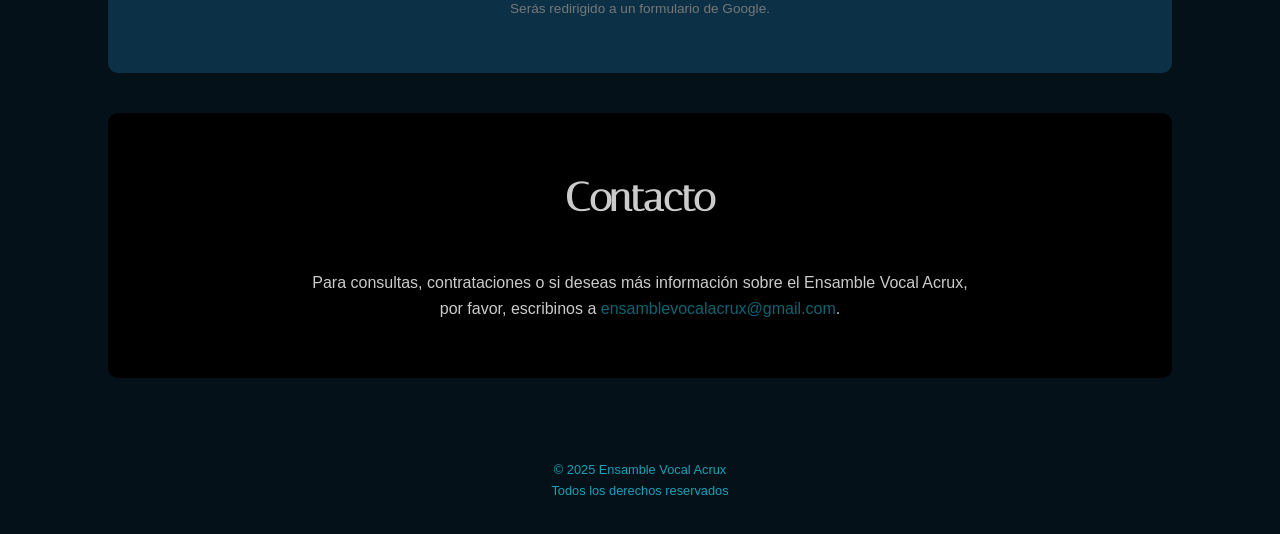
==== commit 192d3e09: "Update index.html" ====
--- a/index.html
+++ b/index.html
@@ -117,7 +117,7 @@
             <h2>Sumate al ACRUX</h2>
             <div class="sumate">
                 <div>
-                    <img class="sumateConvImg" src="images/convocatorias/audiciones2026.3.png" alt="">
+                    <img class="sumateConvImg" src="images/convocatorias/audiciones2026-3.png" alt="">
                     <p>¿Te apasiona cantar y quieres formar parte de nuestro coro? <br> Siempre estamos buscando nuevas
                         voces talentosas y comprometidas.</p>
                     <p>Si estás interesado en unirte al Ensamble Vocal Acrux, por favor, completá con tus datos <strong>el Formulario de
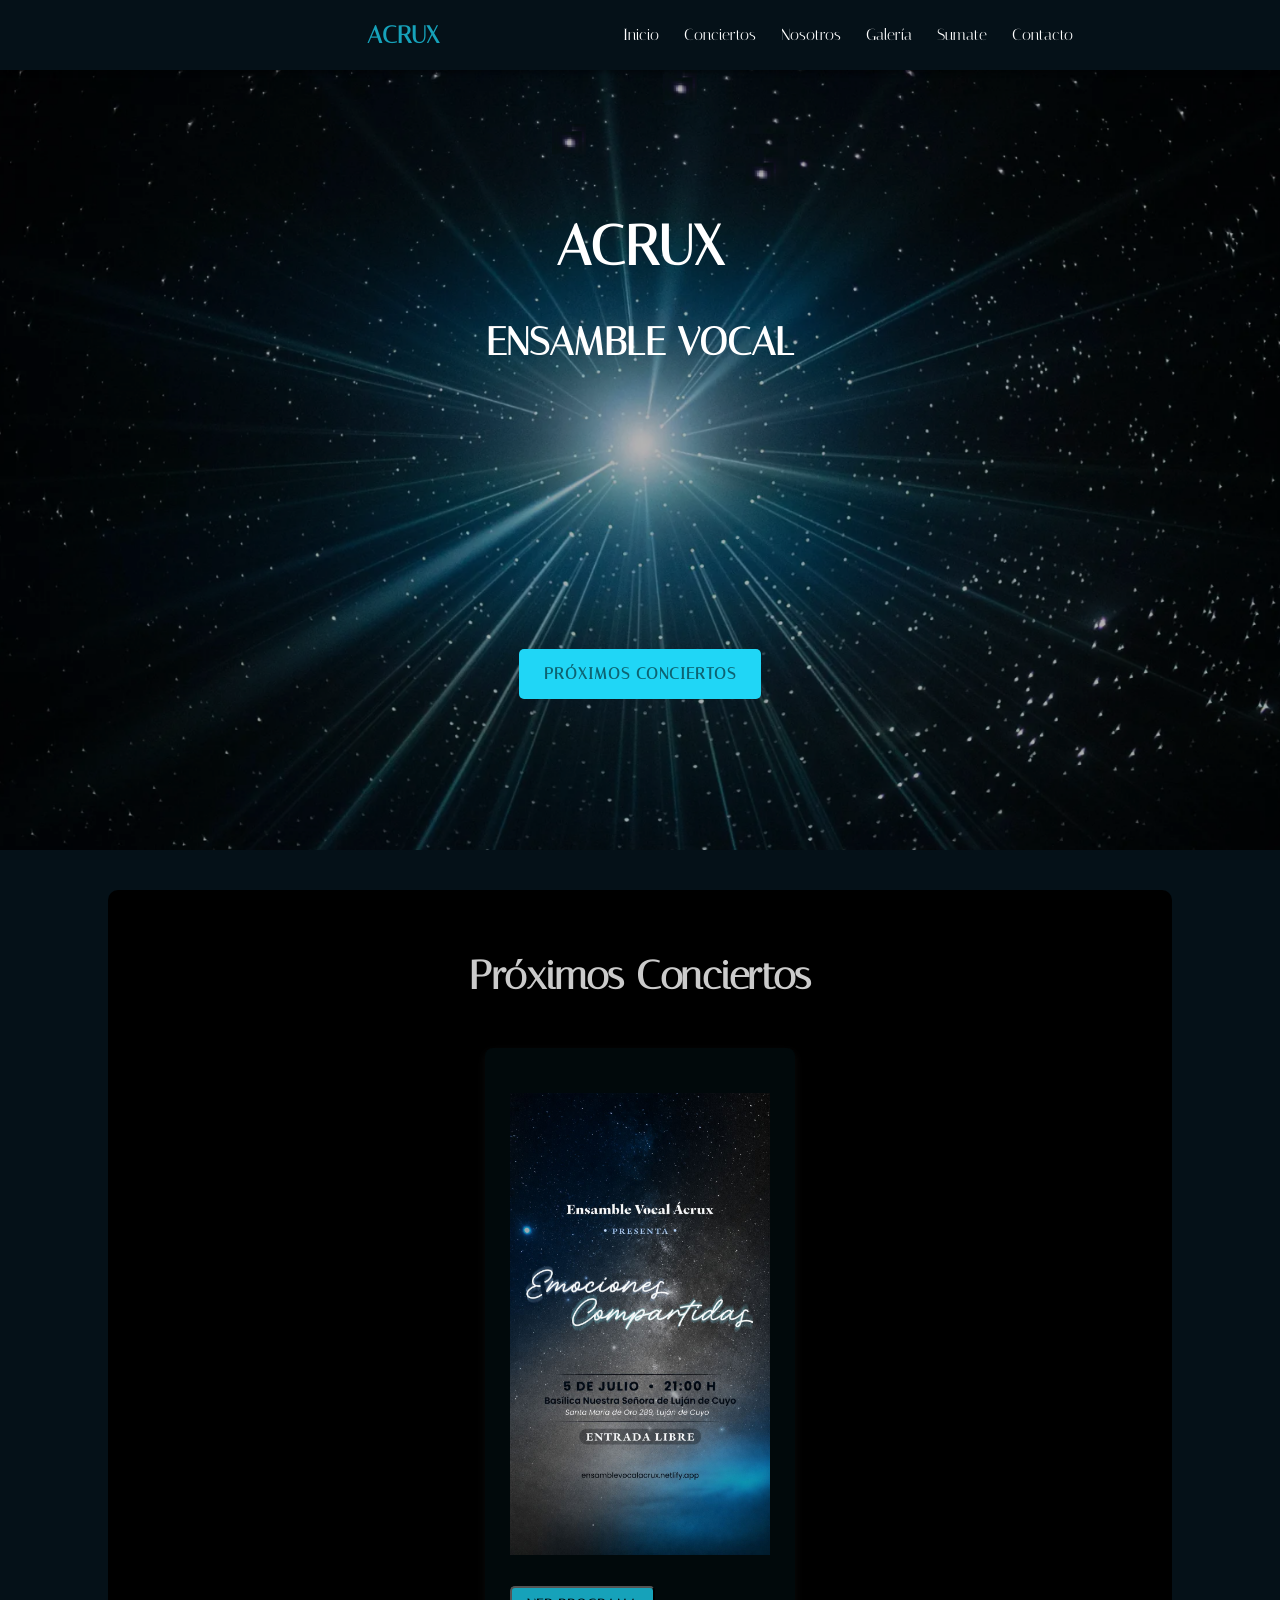
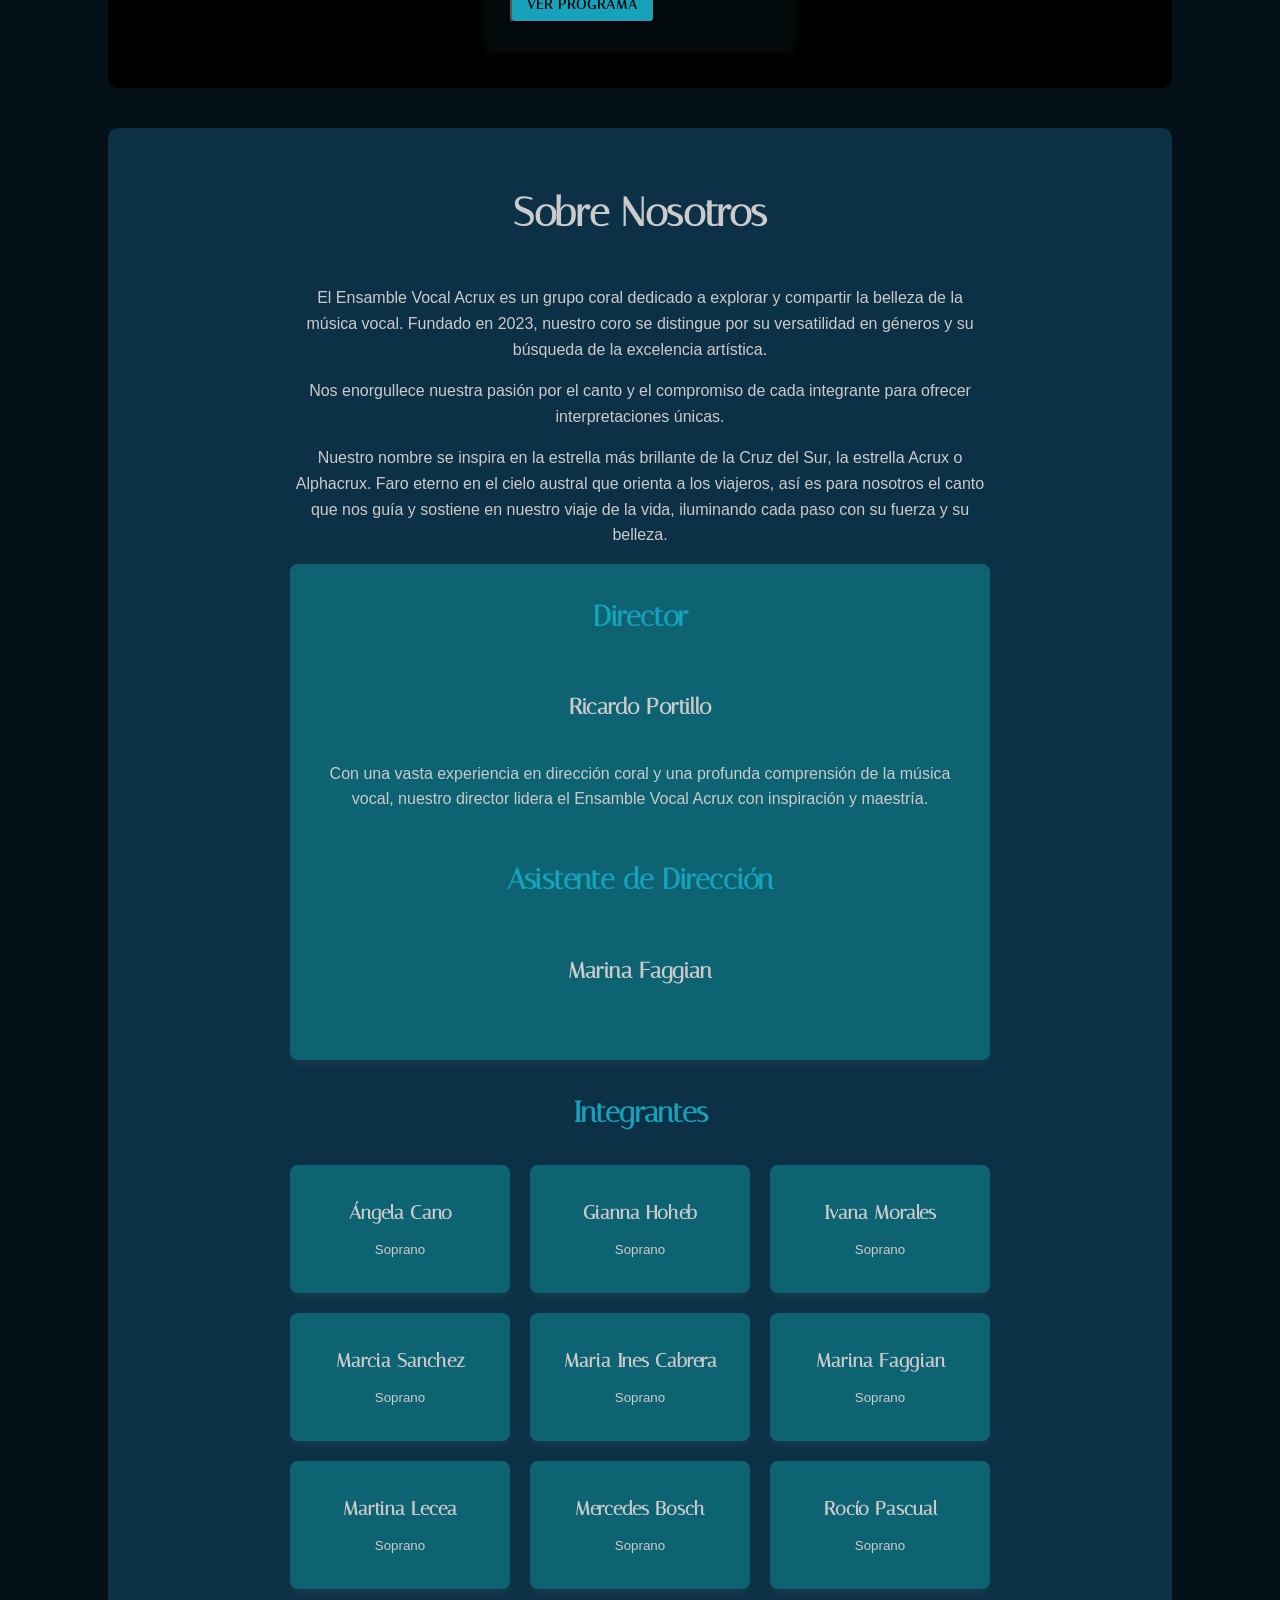
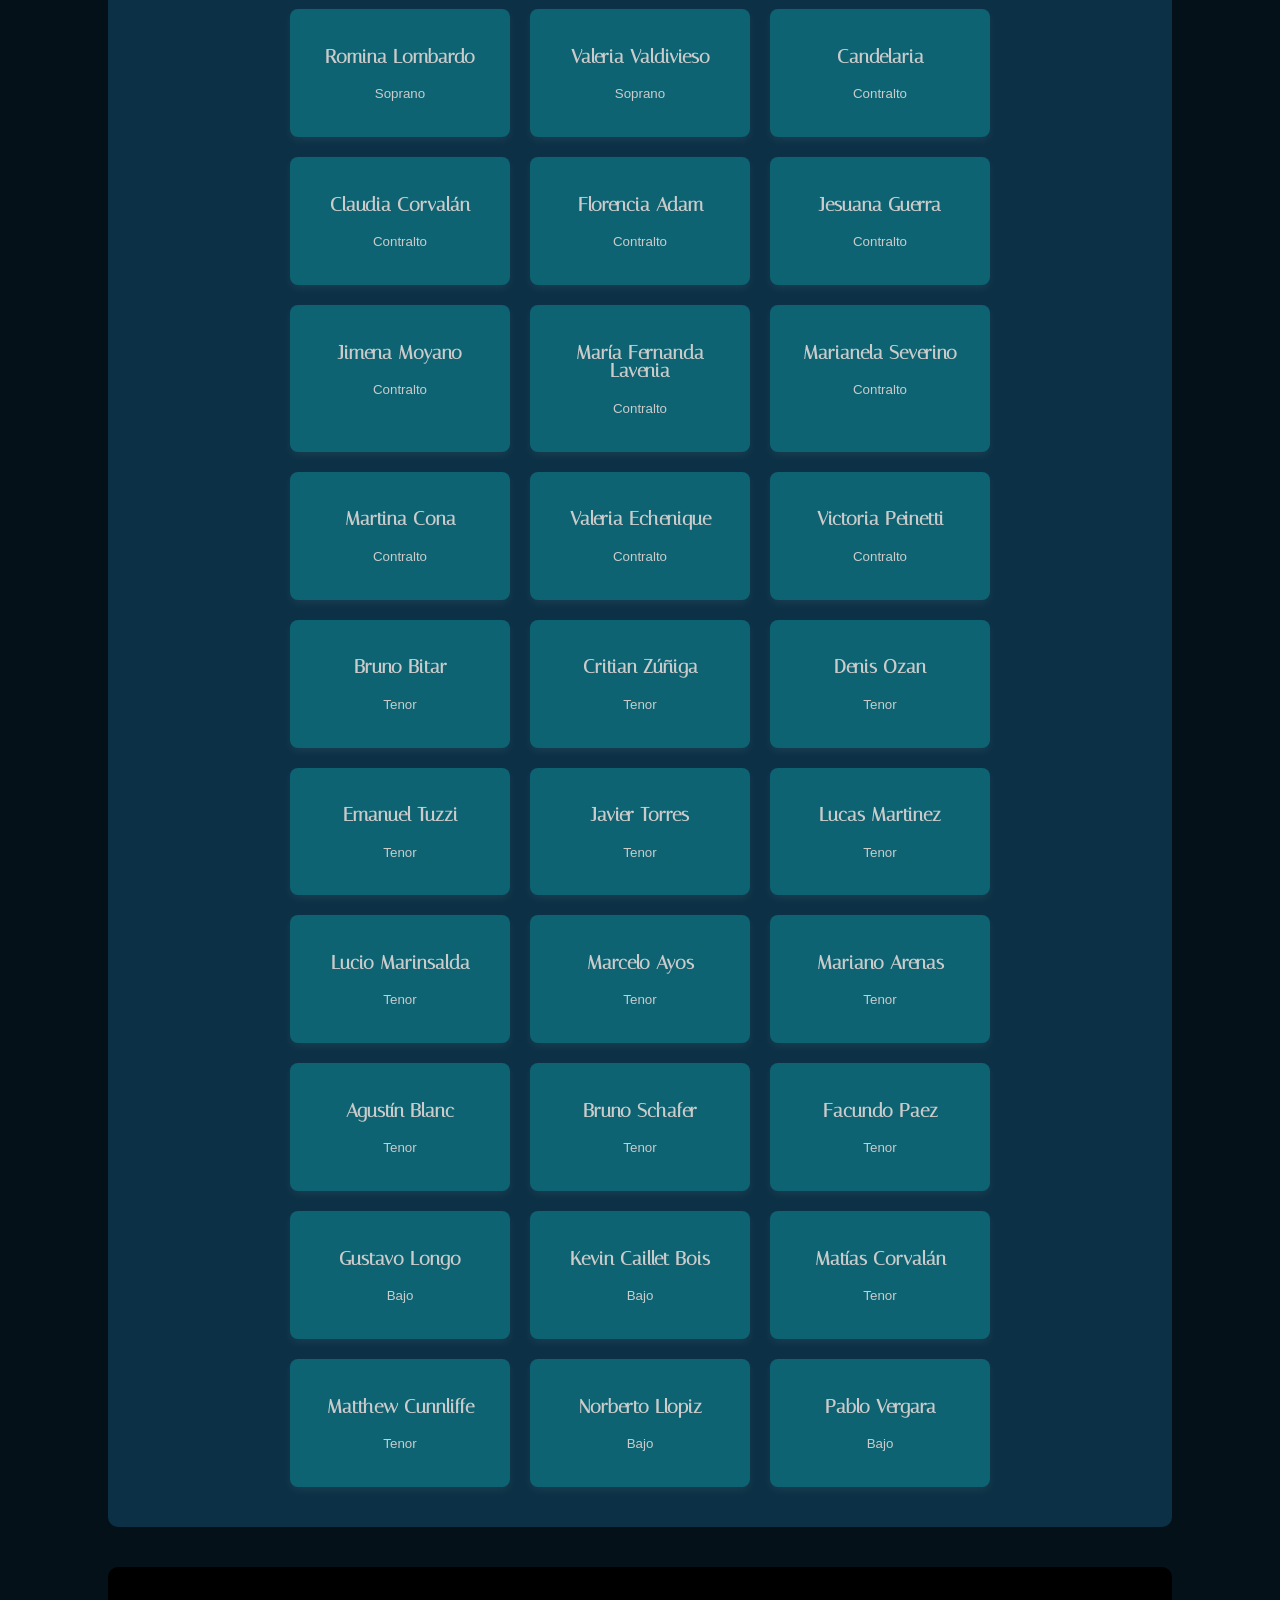
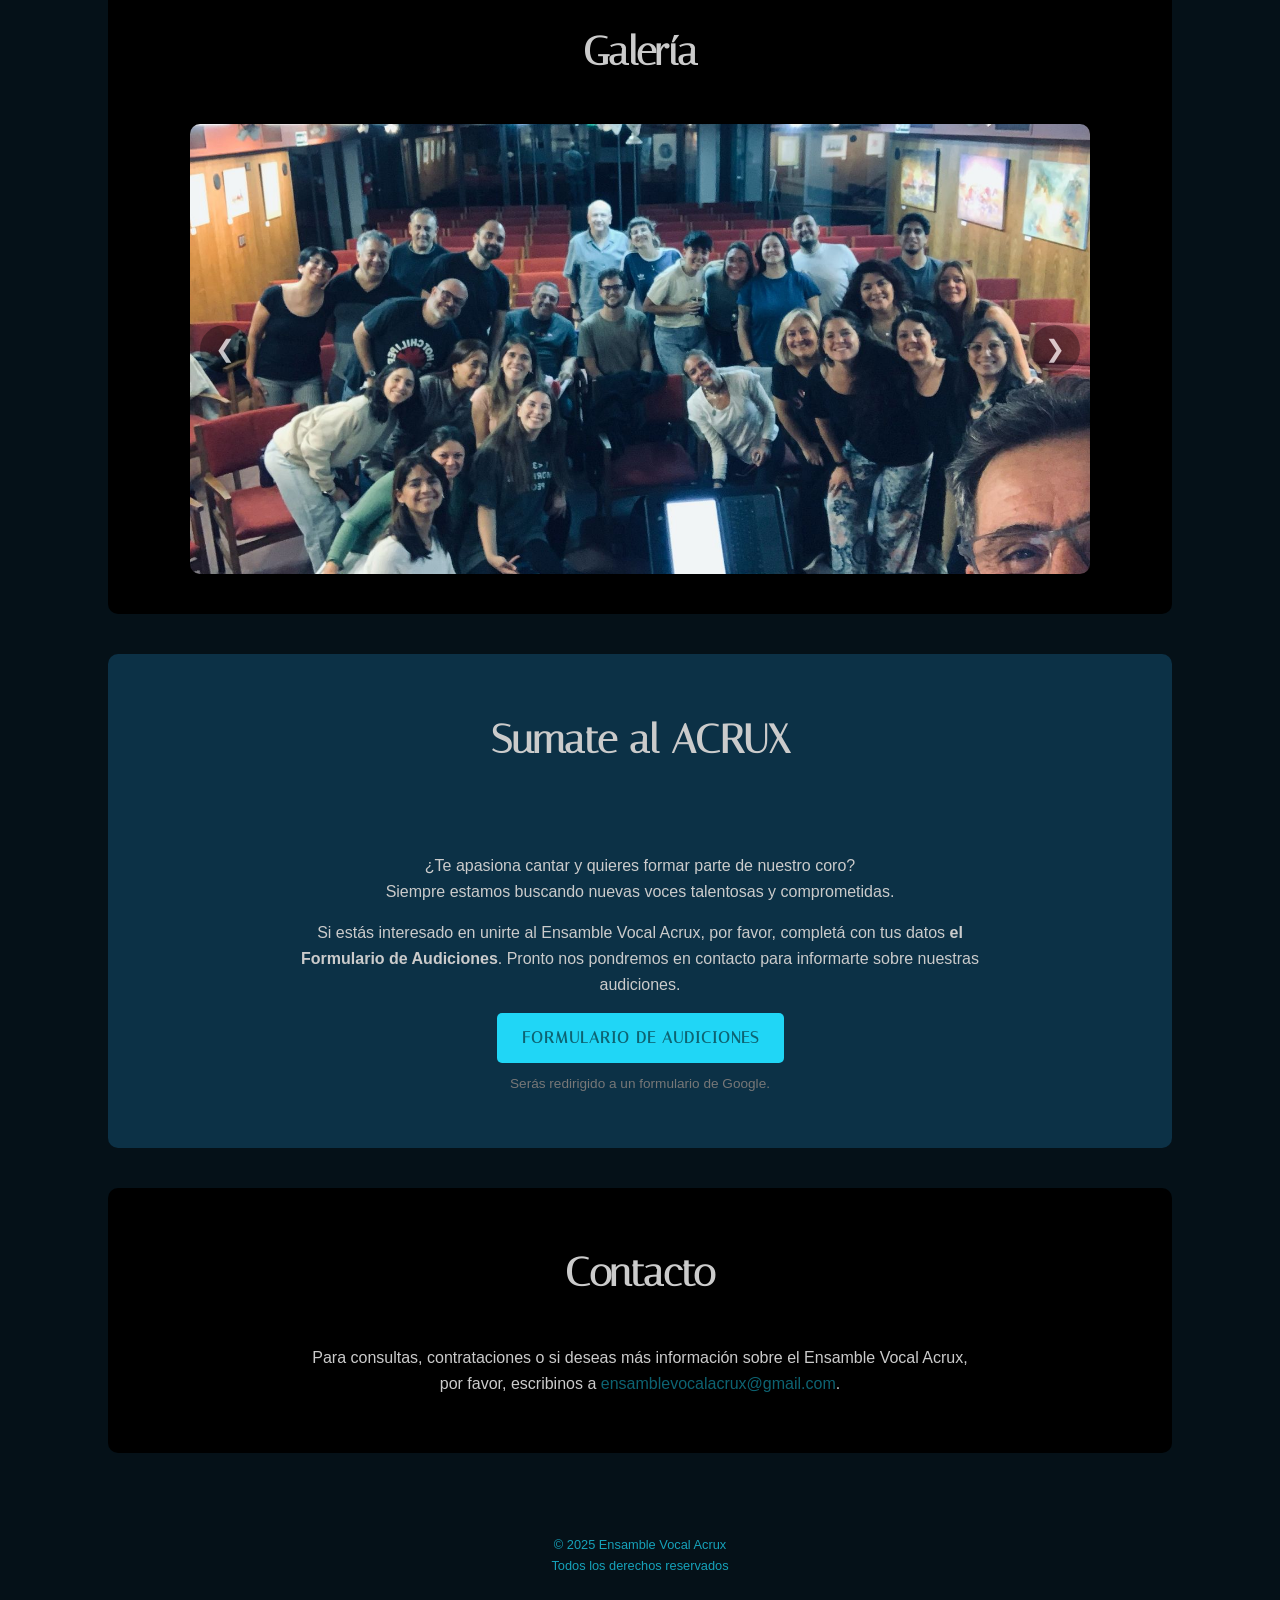
==== commit f78f10ca: "ultima version" ====
--- a/index.html
+++ b/index.html
@@ -9,8 +9,6 @@
     <link rel="preconnect" href="https://fonts.googleapis.com">
     <link rel="preconnect" href="https://fonts.gstatic.com" crossorigin>
     <link href="https://fonts.googleapis.com/css2?family=Italiana&display=swap" rel="stylesheet">
-    <link rel="preconnect" href="https://fonts.googleapis.com">
-    <link rel="preconnect" href="https://fonts.gstatic.com" crossorigin>
     <link
         href="https://fonts.googleapis.com/css2?family=Montserrat:wght@300;400;700&family=Open+Sans:wght@300;400&display=swap"
         rel="stylesheet">
@@ -117,7 +115,7 @@
             <h2>Sumate al ACRUX</h2>
             <div class="sumate">
                 <div>
-                    <img class="sumateConvImg" src="images/convocatorias/audiciones2026-3.png" alt="">
+                    <img class="sumateConvImg" src="" alt="">
                     <p>¿Te apasiona cantar y quieres formar parte de nuestro coro? <br> Siempre estamos buscando nuevas
                         voces talentosas y comprometidas.</p>
                     <p>Si estás interesado en unirte al Ensamble Vocal Acrux, por favor, completá con tus datos <strong>el Formulario de
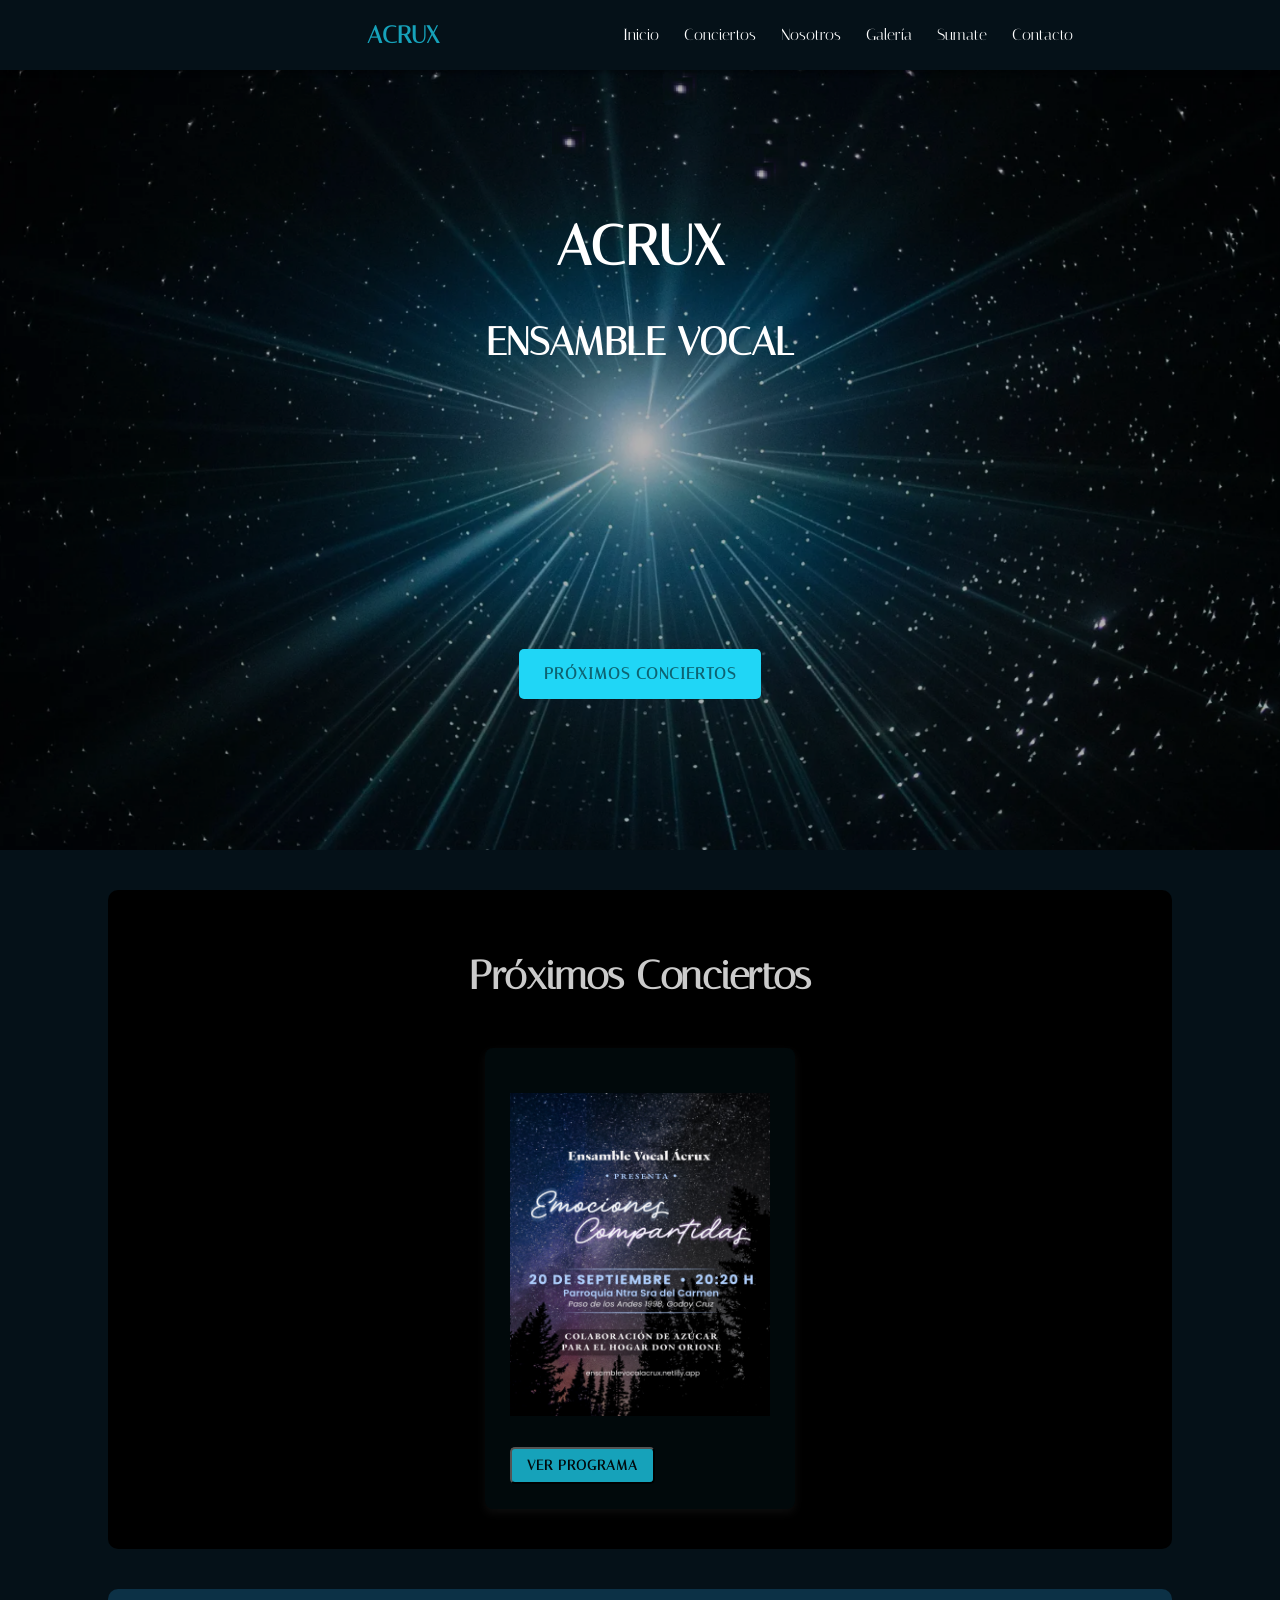
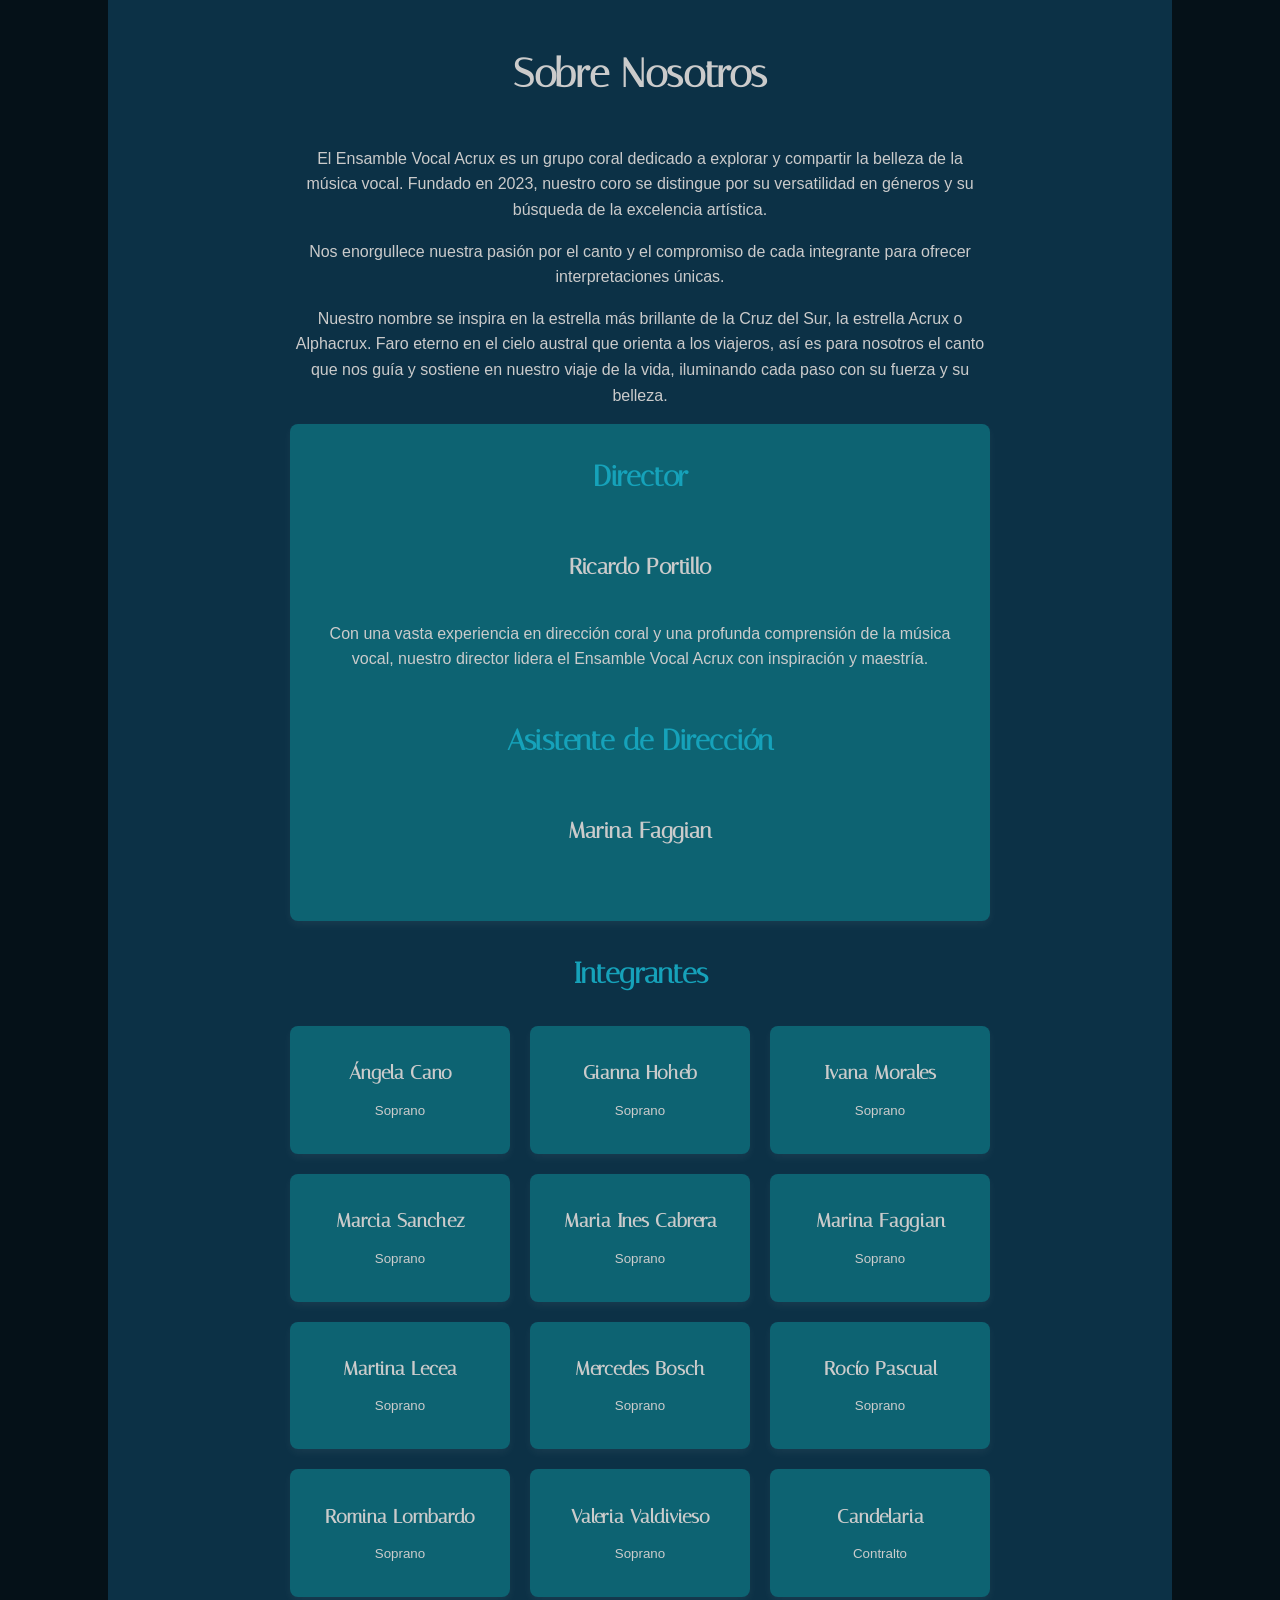
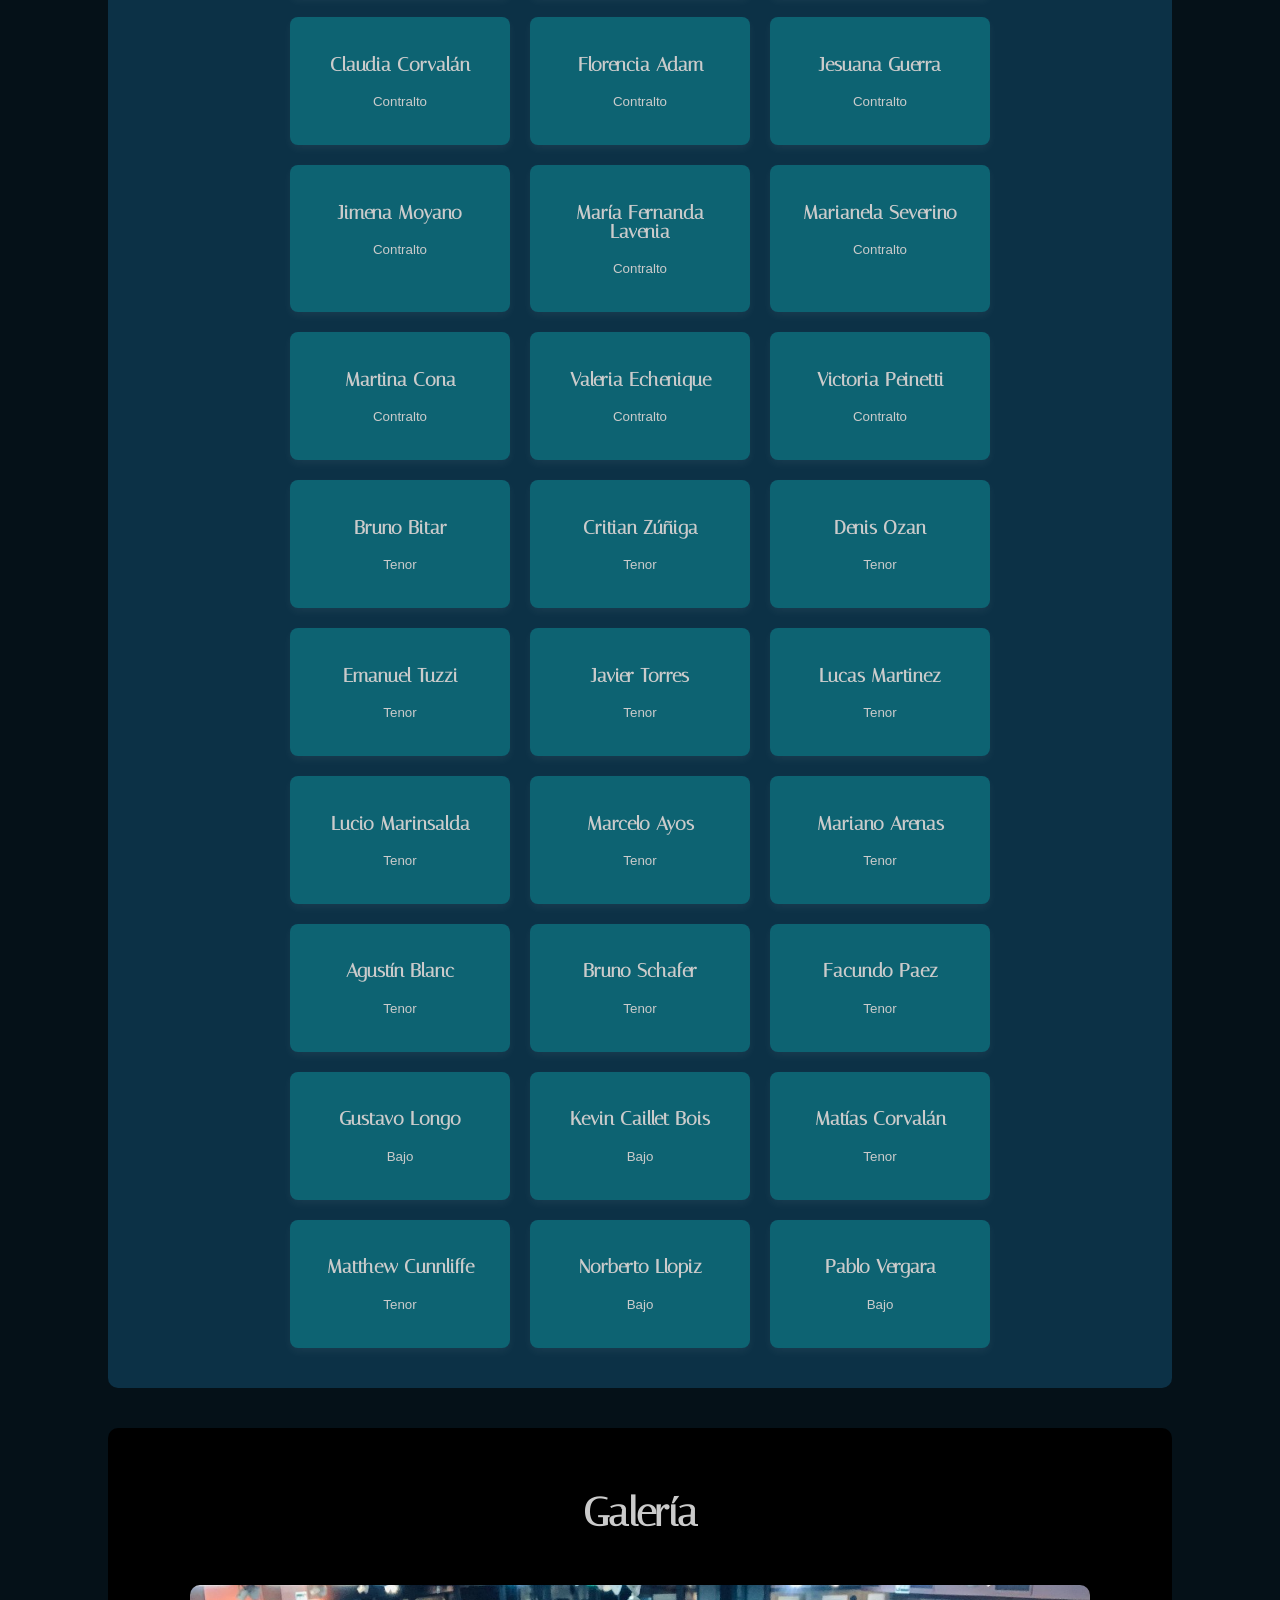
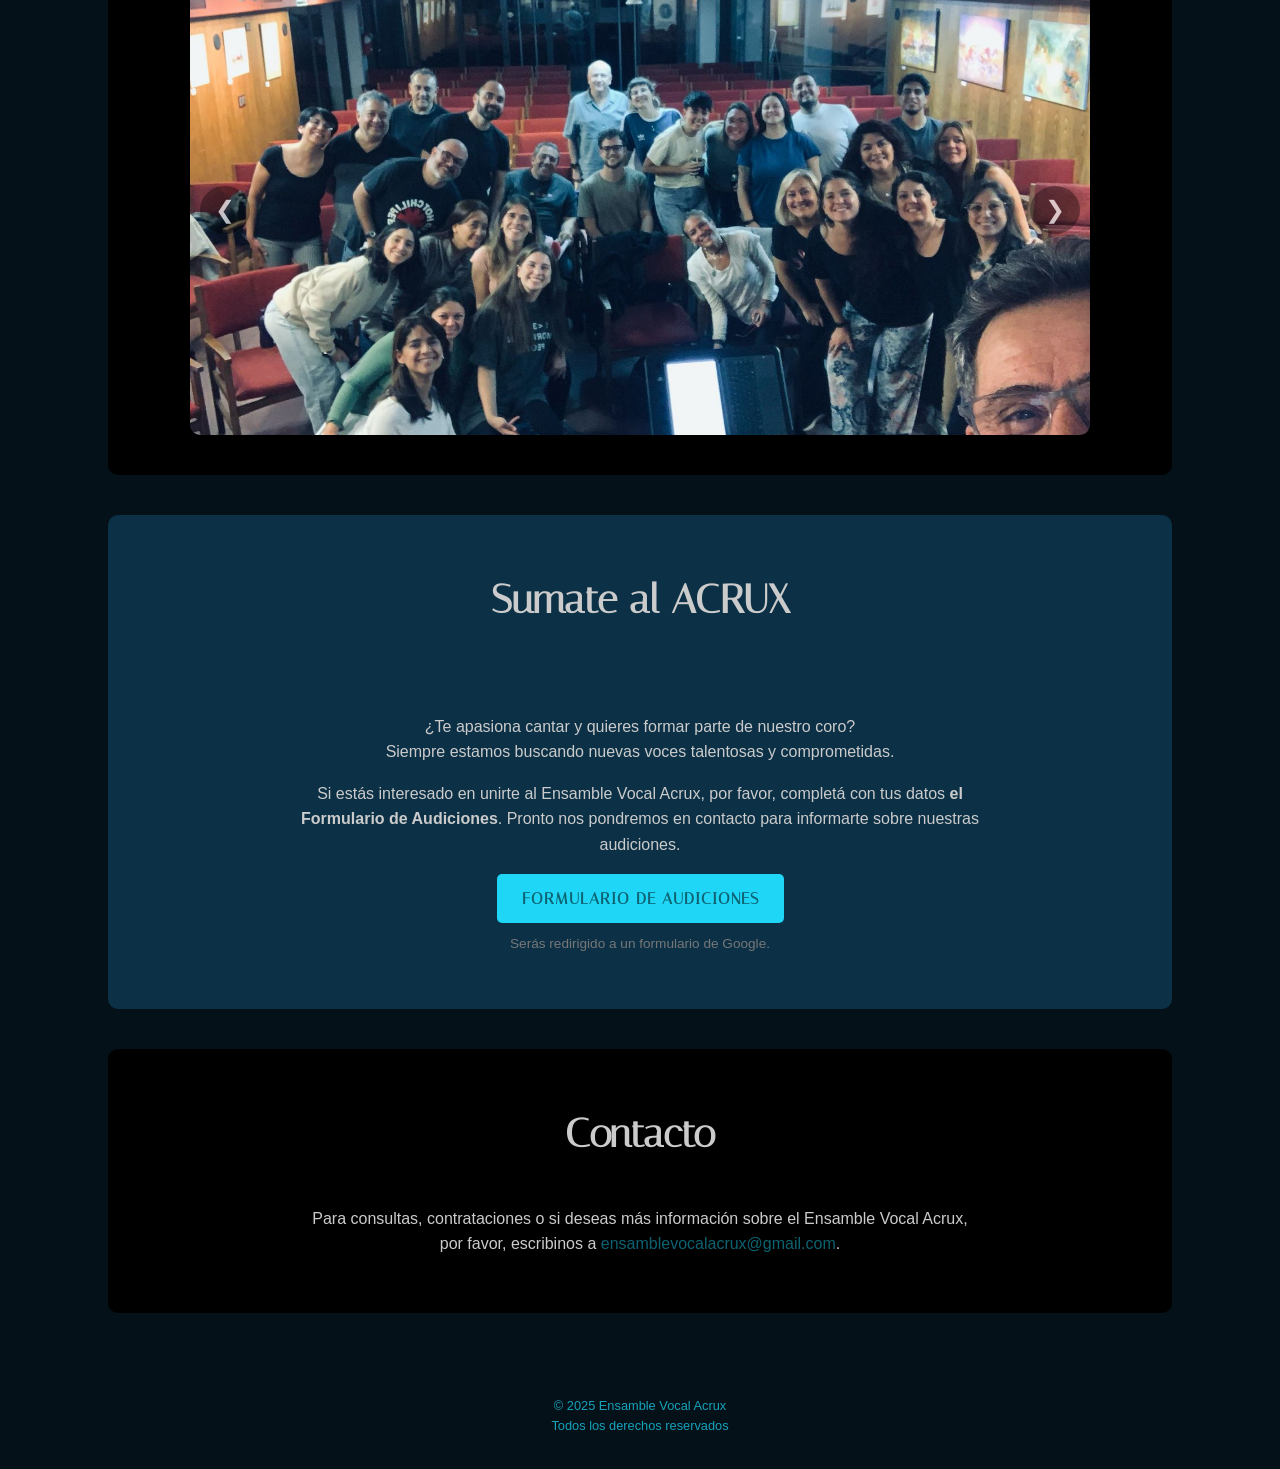
==== commit 3974a867: "fotos concierto 6" ====
--- a/index.html
+++ b/index.html
@@ -105,6 +105,11 @@
                     <img src="images/galeria/coro15.jpg" alt="Imagen 17">
                     <img src="images/galeria/coro16.jpg" alt="Imagen 18">
                     <img src="images/galeria/coro17.jpg" alt="Imagen 19">
+                    <img src="images/galeria/coro18.jpg" alt="Imagen 20">
+                    <img src="images/galeria/coro19.jpg" alt="Imagen 21">
+                    <img src="images/galeria/coro20.jpg" alt="Imagen 22">
+                    <img src="images/galeria/coro21.jpg" alt="Imagen 23">
+                    <img src="images/galeria/coro22.jpg" alt="Imagen 24">
                 </div>
                 <button class="carousel-btn prev" aria-label="Anterior">&#10094;</button>
                 <button class="carousel-btn next" aria-label="Siguiente">&#10095;</button>
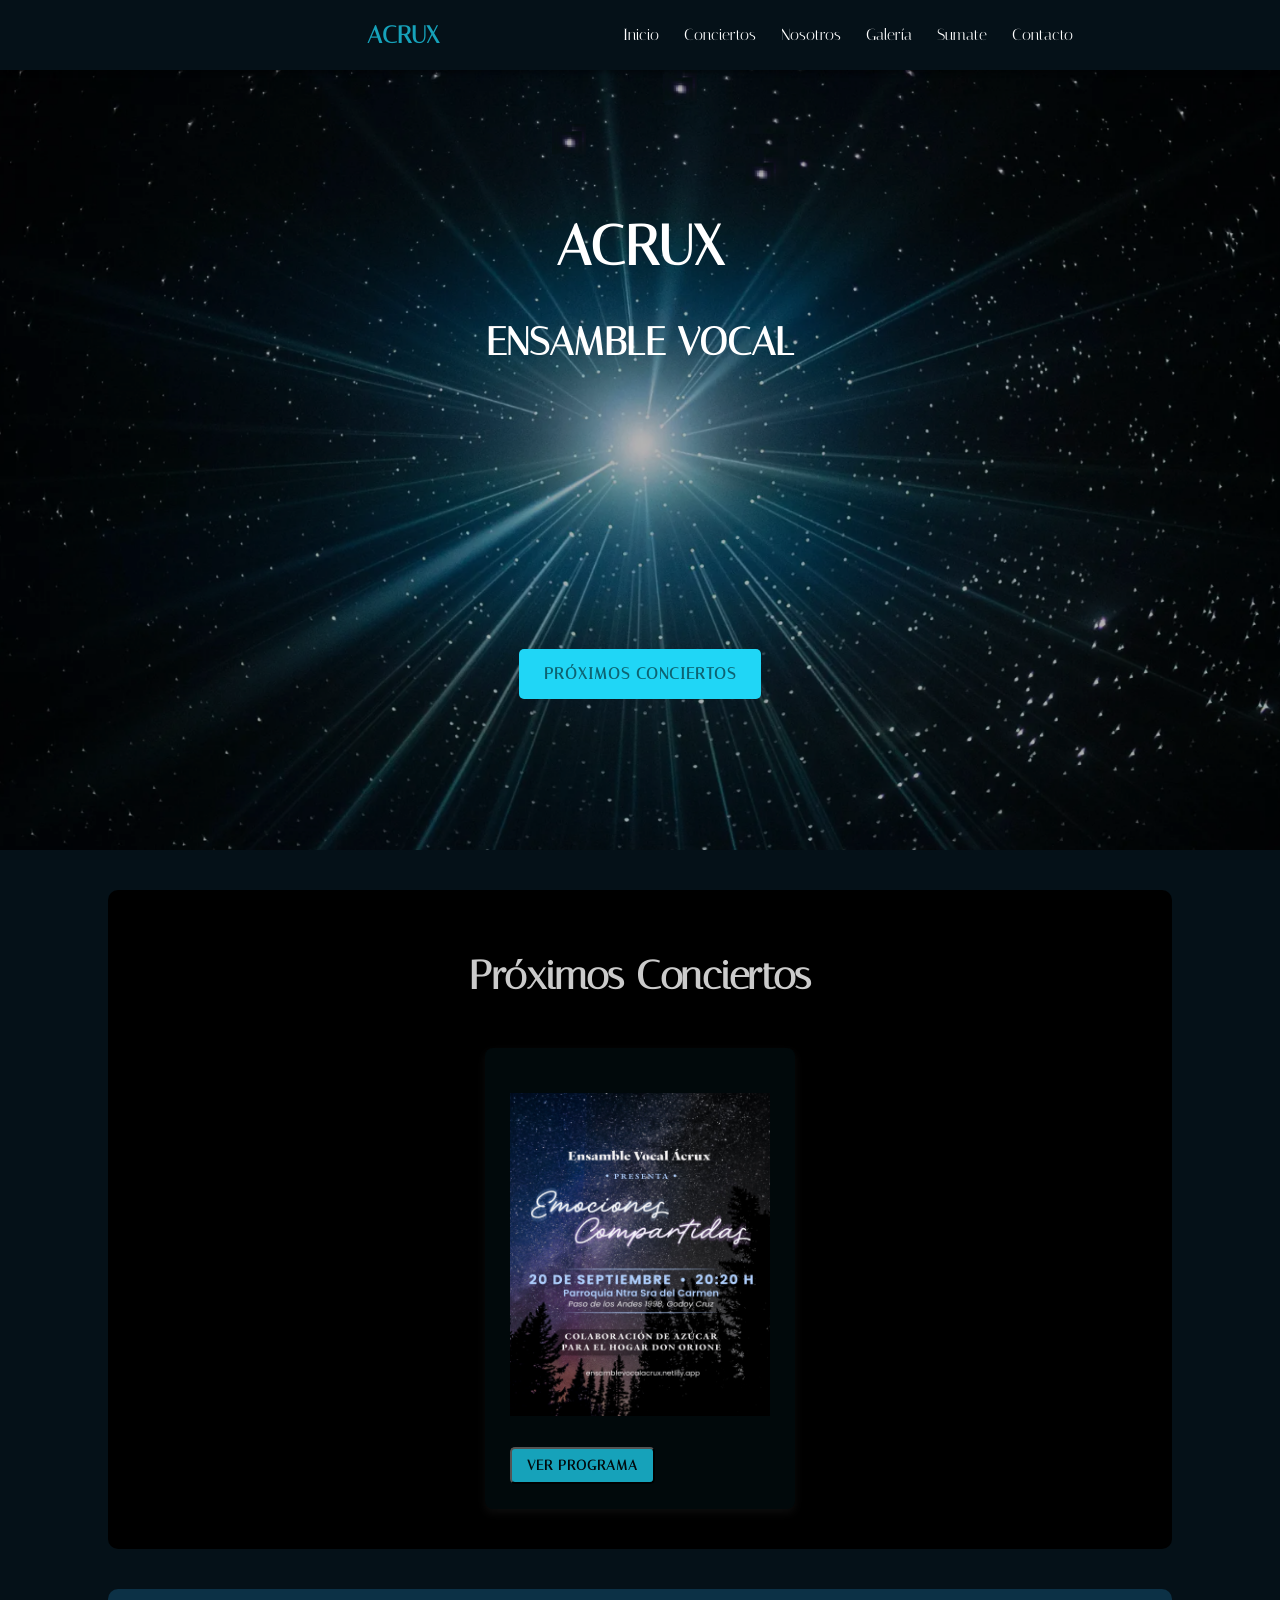
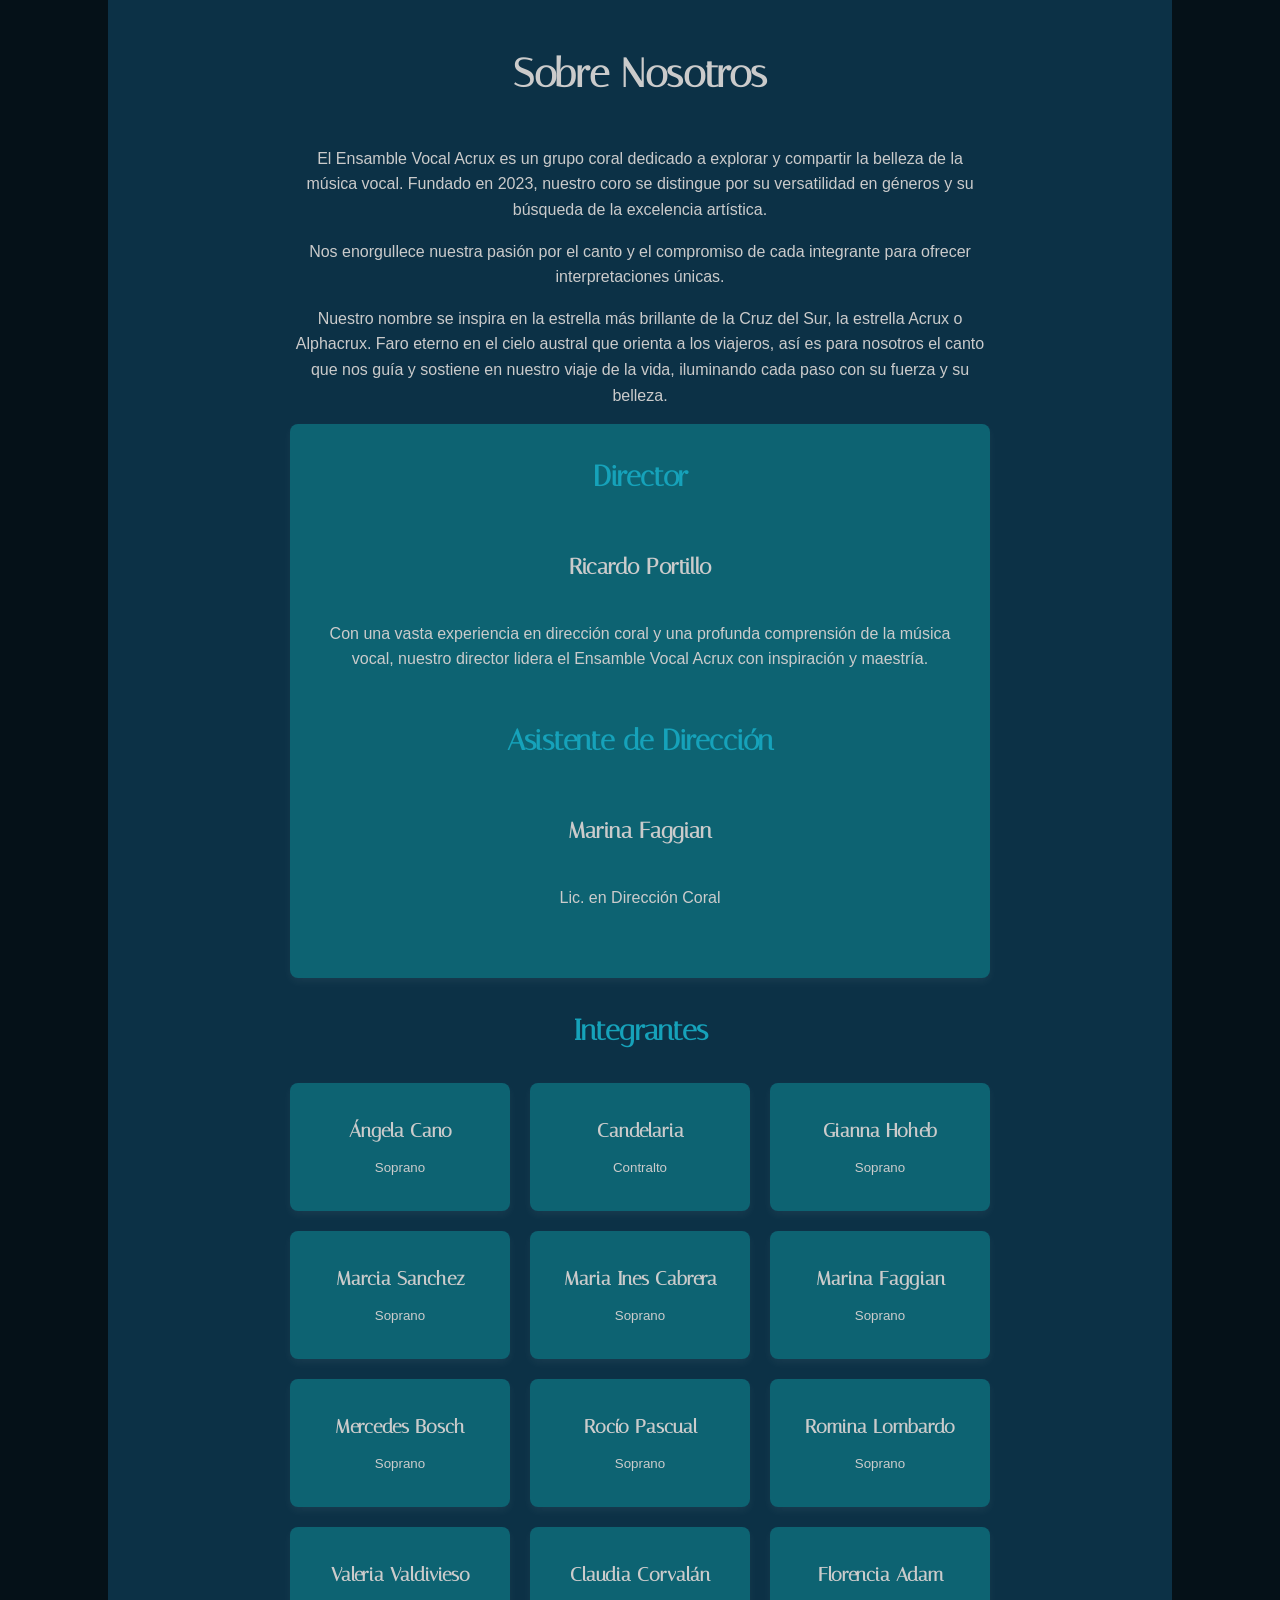
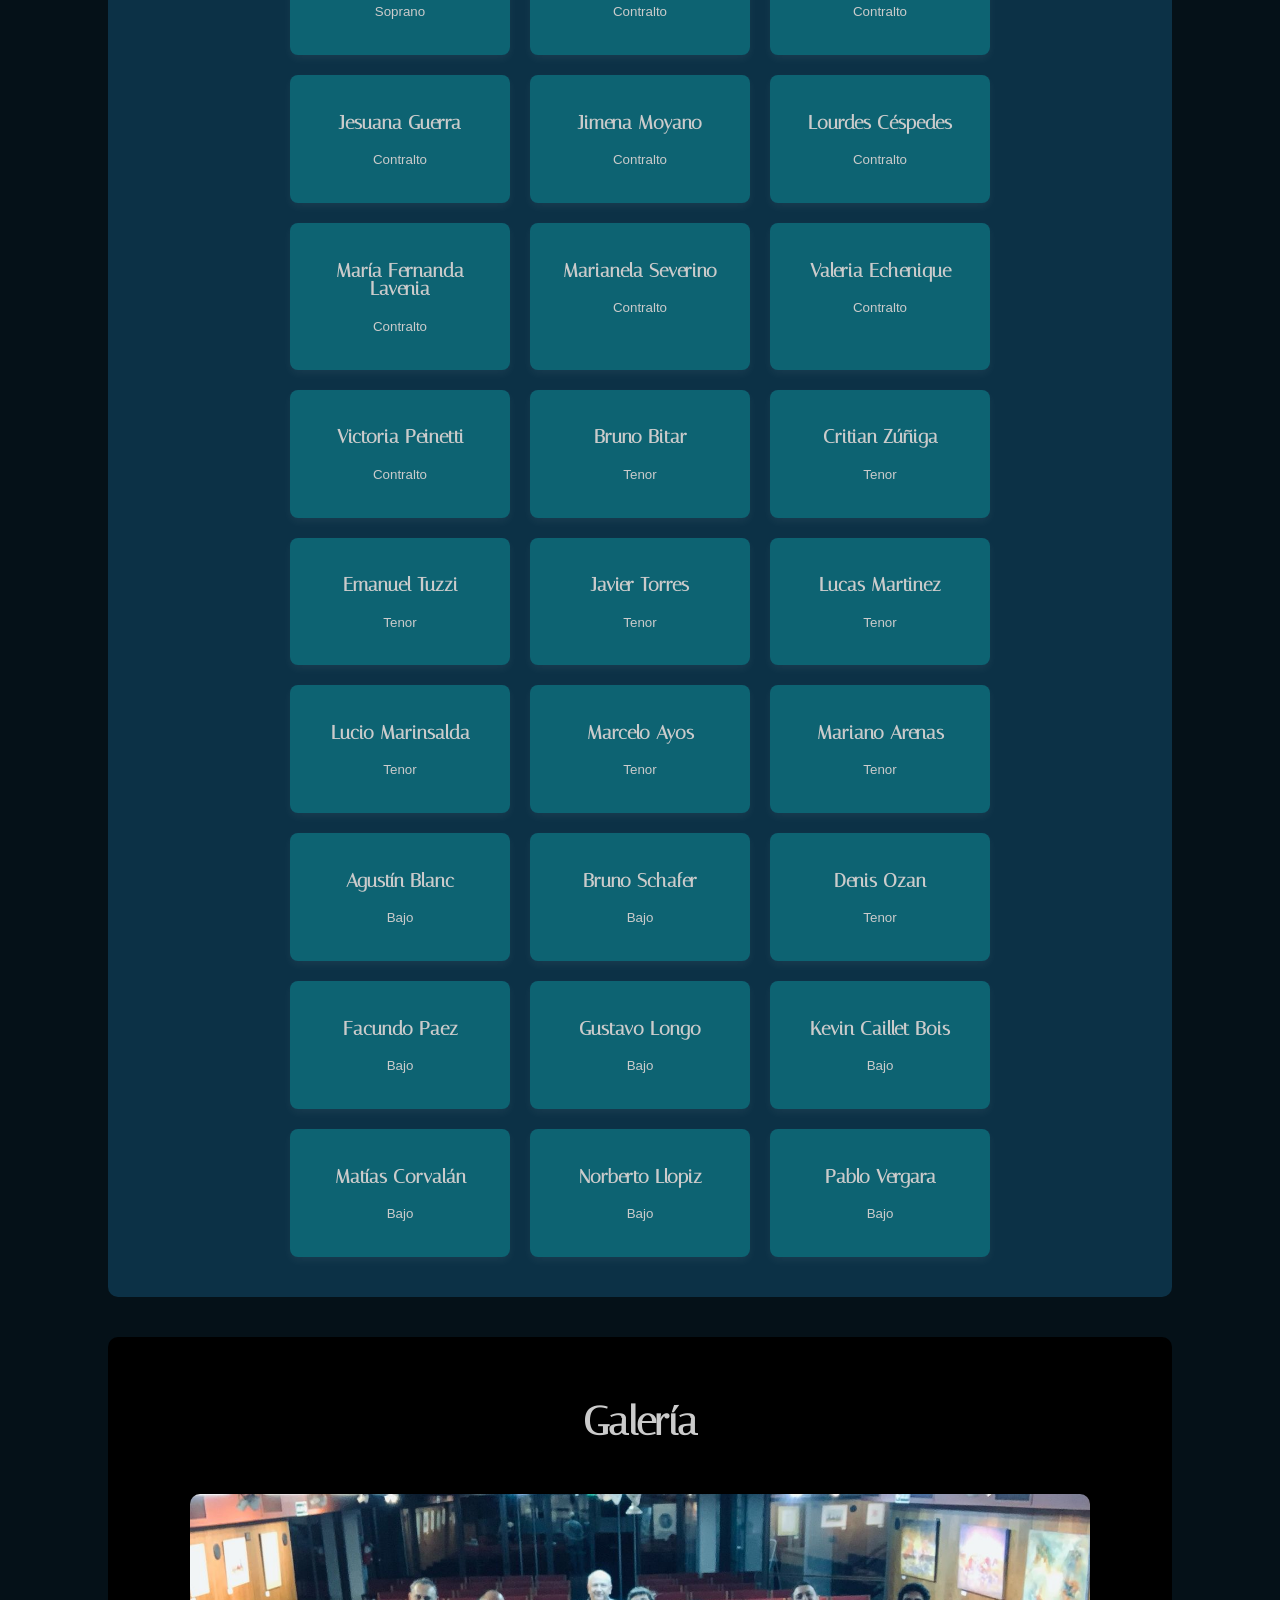
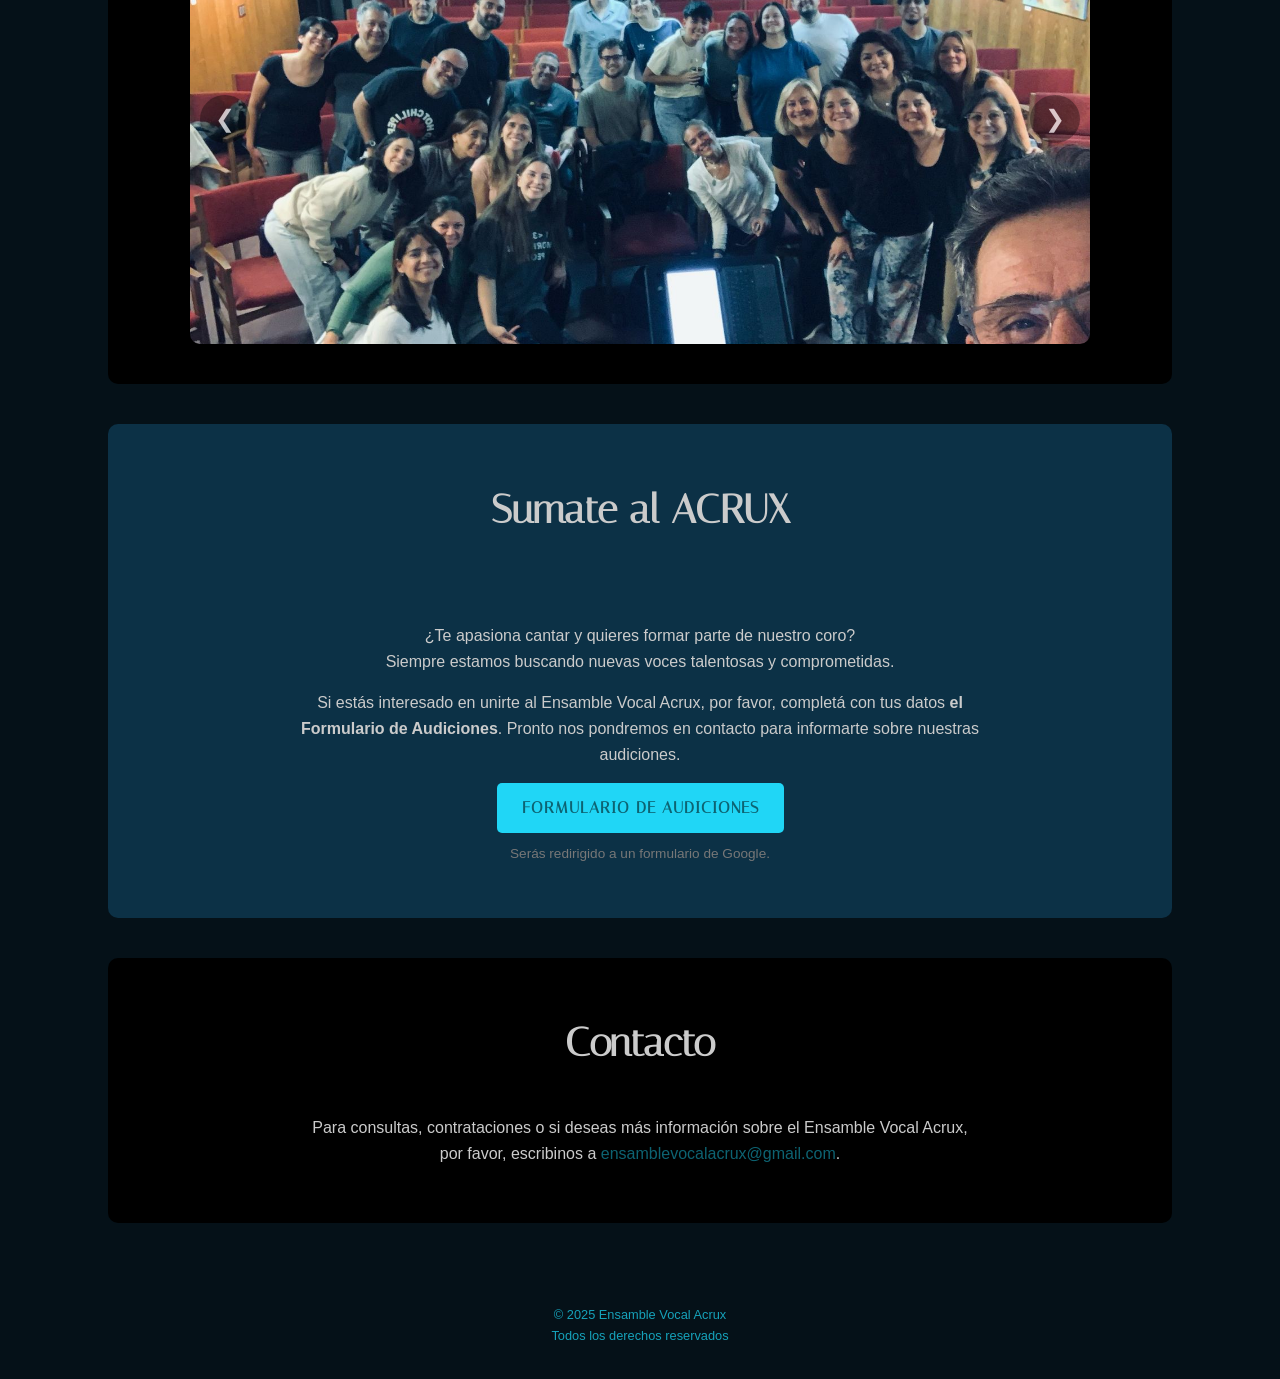
==== commit 41663ec3: "correcciones" ====
--- a/index.html
+++ b/index.html
@@ -71,6 +71,7 @@
                         nuestro director lidera el Ensamble Vocal Acrux con inspiración y maestría.</p>
                     <h3>Asistente de Dirección</h3>
                     <p class="director-name">Marina Faggian</p>
+                    <p>Lic. en Dirección Coral</p>
                     <p></p>
                 </div>
             </div>
@@ -105,11 +106,11 @@
                     <img src="images/galeria/coro15.jpg" alt="Imagen 17">
                     <img src="images/galeria/coro16.jpg" alt="Imagen 18">
                     <img src="images/galeria/coro17.jpg" alt="Imagen 19">
-                    <img src="images/galeria/coro18.jpg" alt="Imagen 20">
-                    <img src="images/galeria/coro19.jpg" alt="Imagen 21">
-                    <img src="images/galeria/coro20.jpg" alt="Imagen 22">
-                    <img src="images/galeria/coro21.jpg" alt="Imagen 23">
-                    <img src="images/galeria/coro22.jpg" alt="Imagen 24">
+                    <img src="images/galeria/coro18.jpeg" alt="Imagen 20">
+                    <img src="images/galeria/coro19.jpeg" alt="Imagen 21">
+                    <img src="images/galeria/coro20.jpeg" alt="Imagen 22">
+                    <img src="images/galeria/coro21.jpeg" alt="Imagen 23">
+                    <img src="images/galeria/coro22.jpeg" alt="Imagen 24">
                 </div>
                 <button class="carousel-btn prev" aria-label="Anterior">&#10094;</button>
                 <button class="carousel-btn next" aria-label="Siguiente">&#10095;</button>
